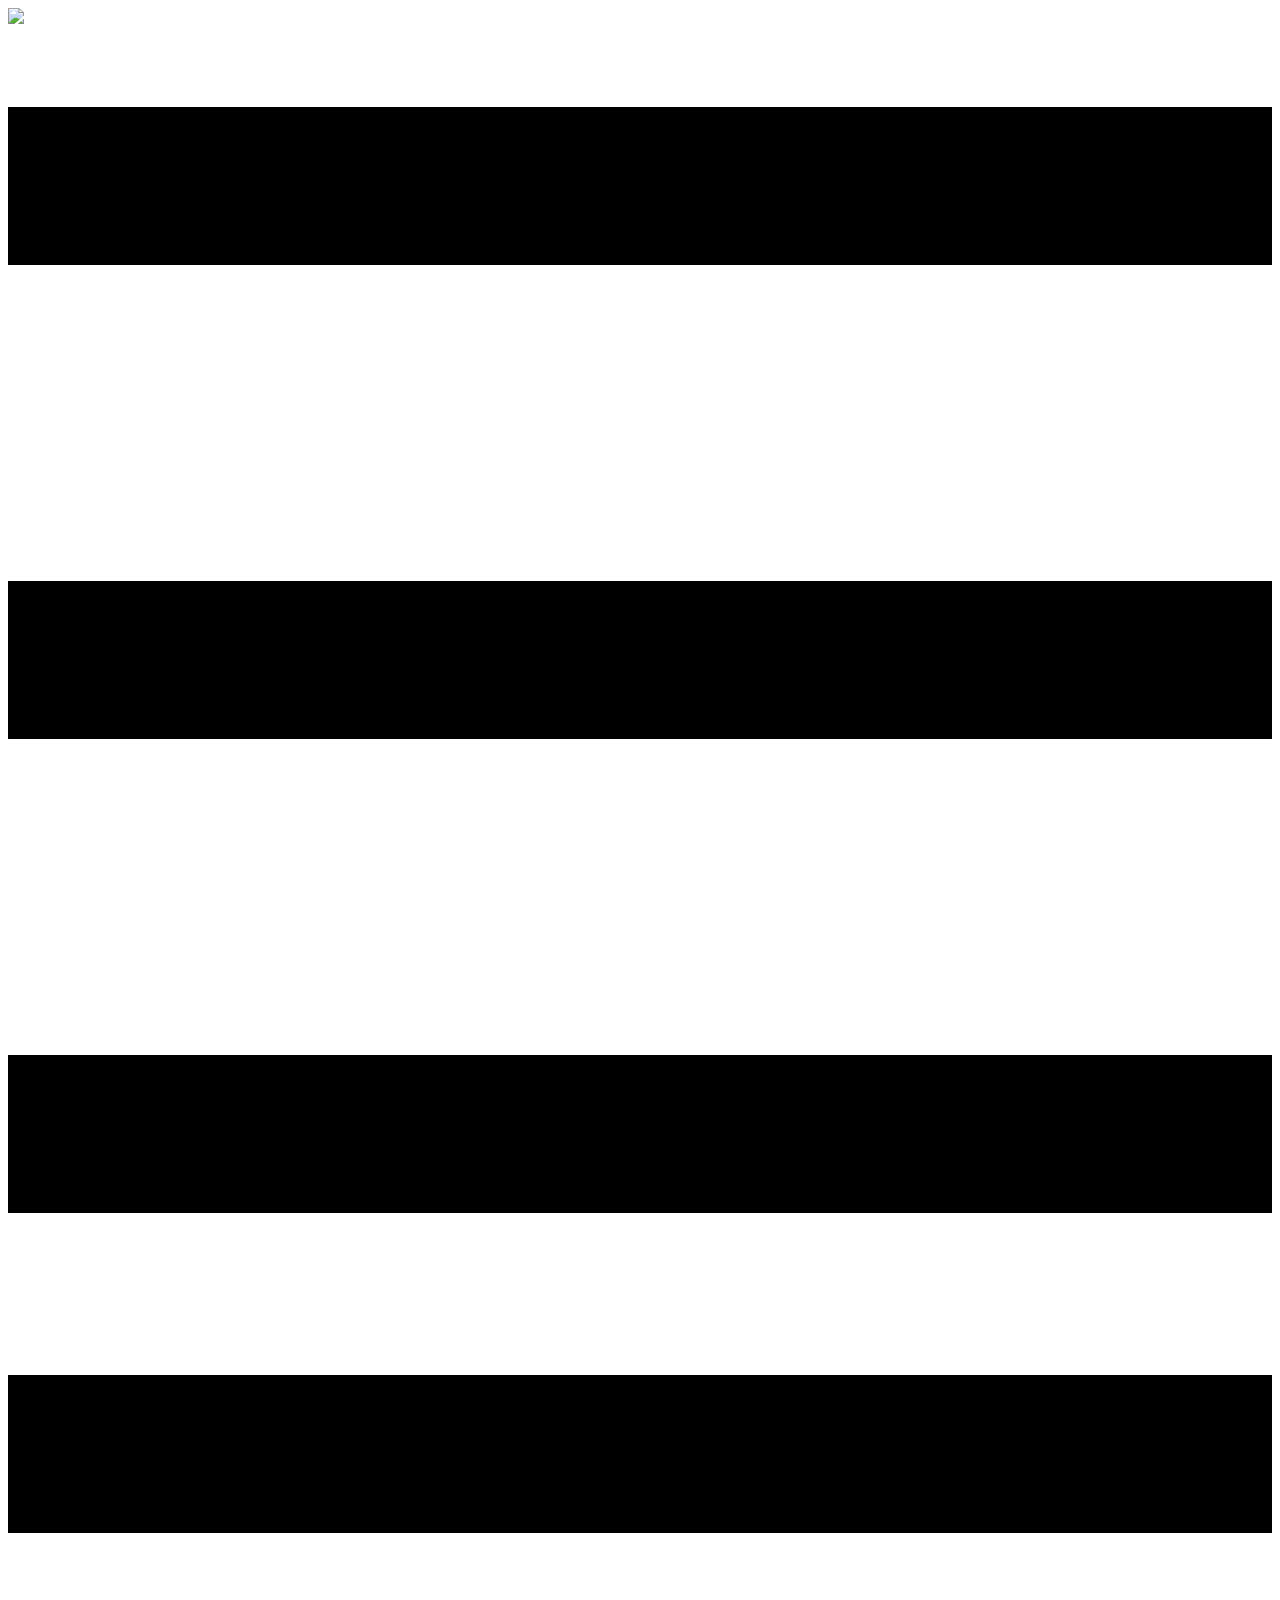
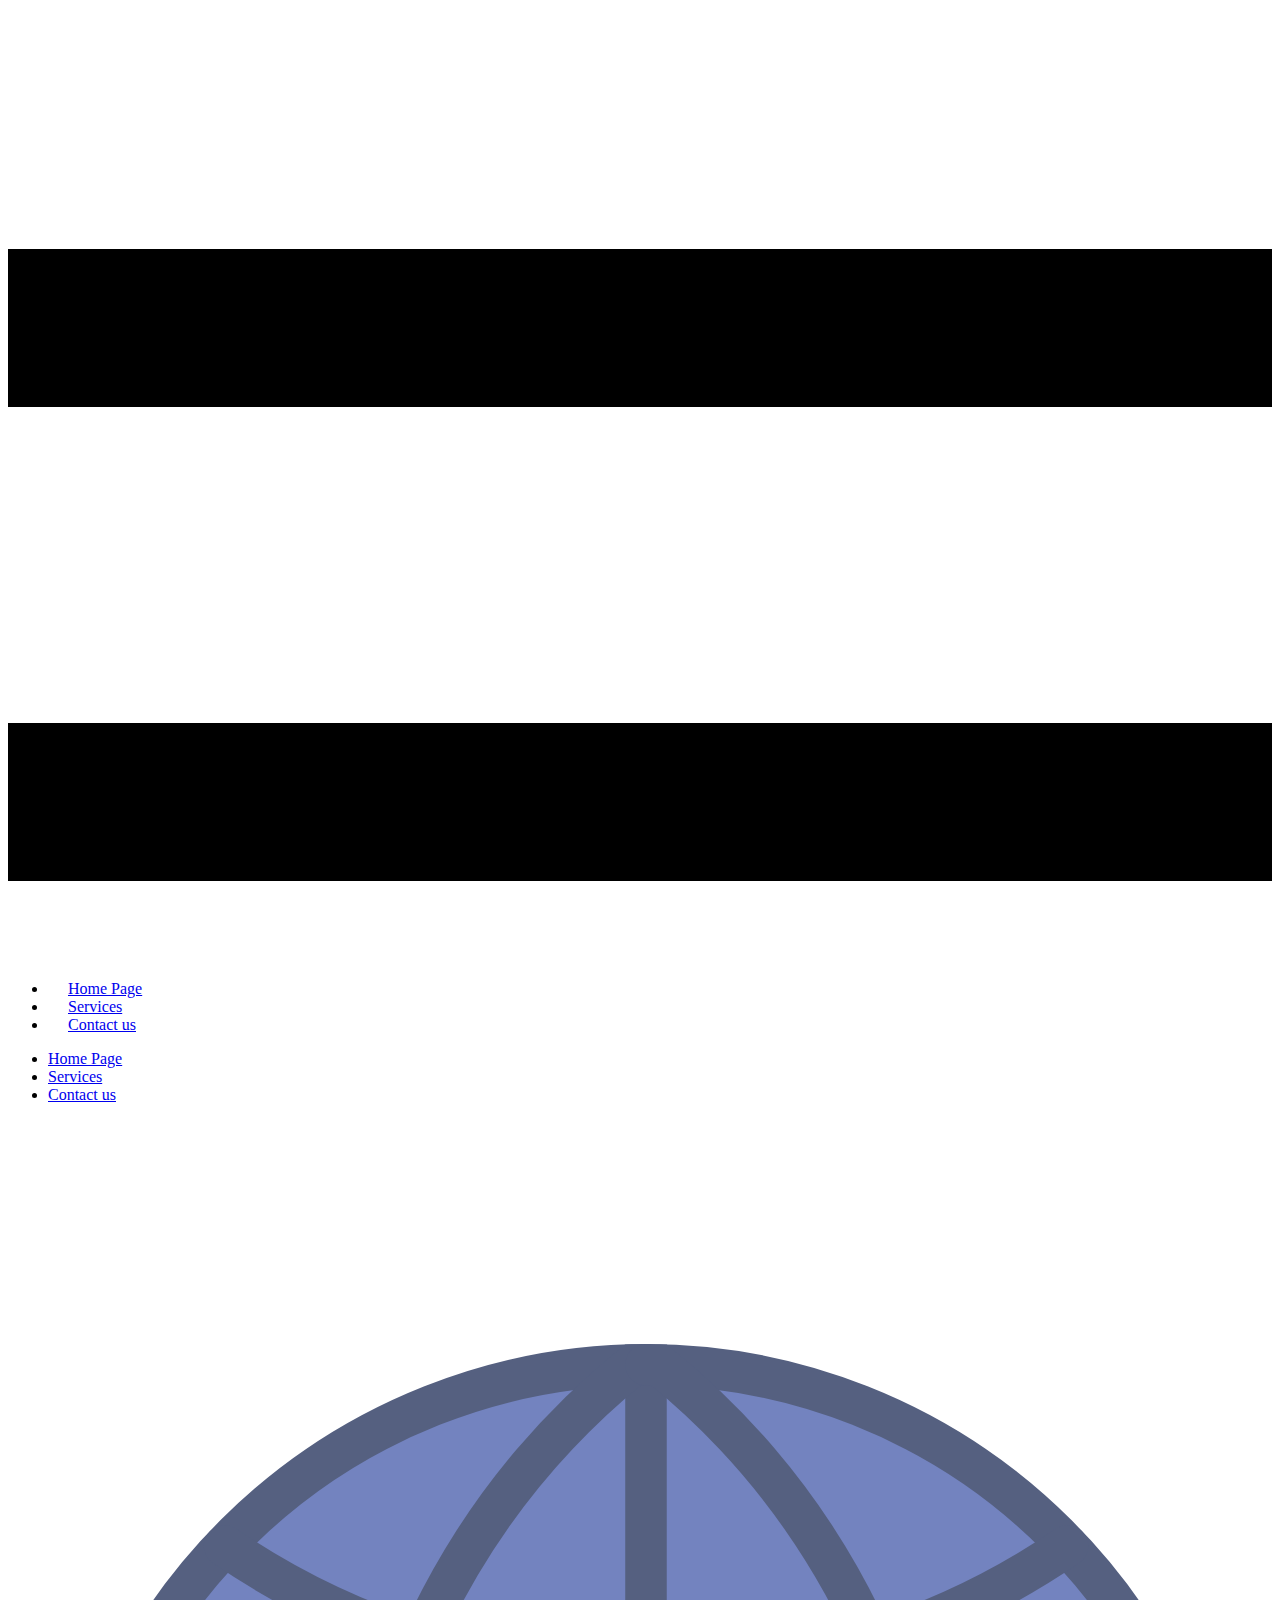
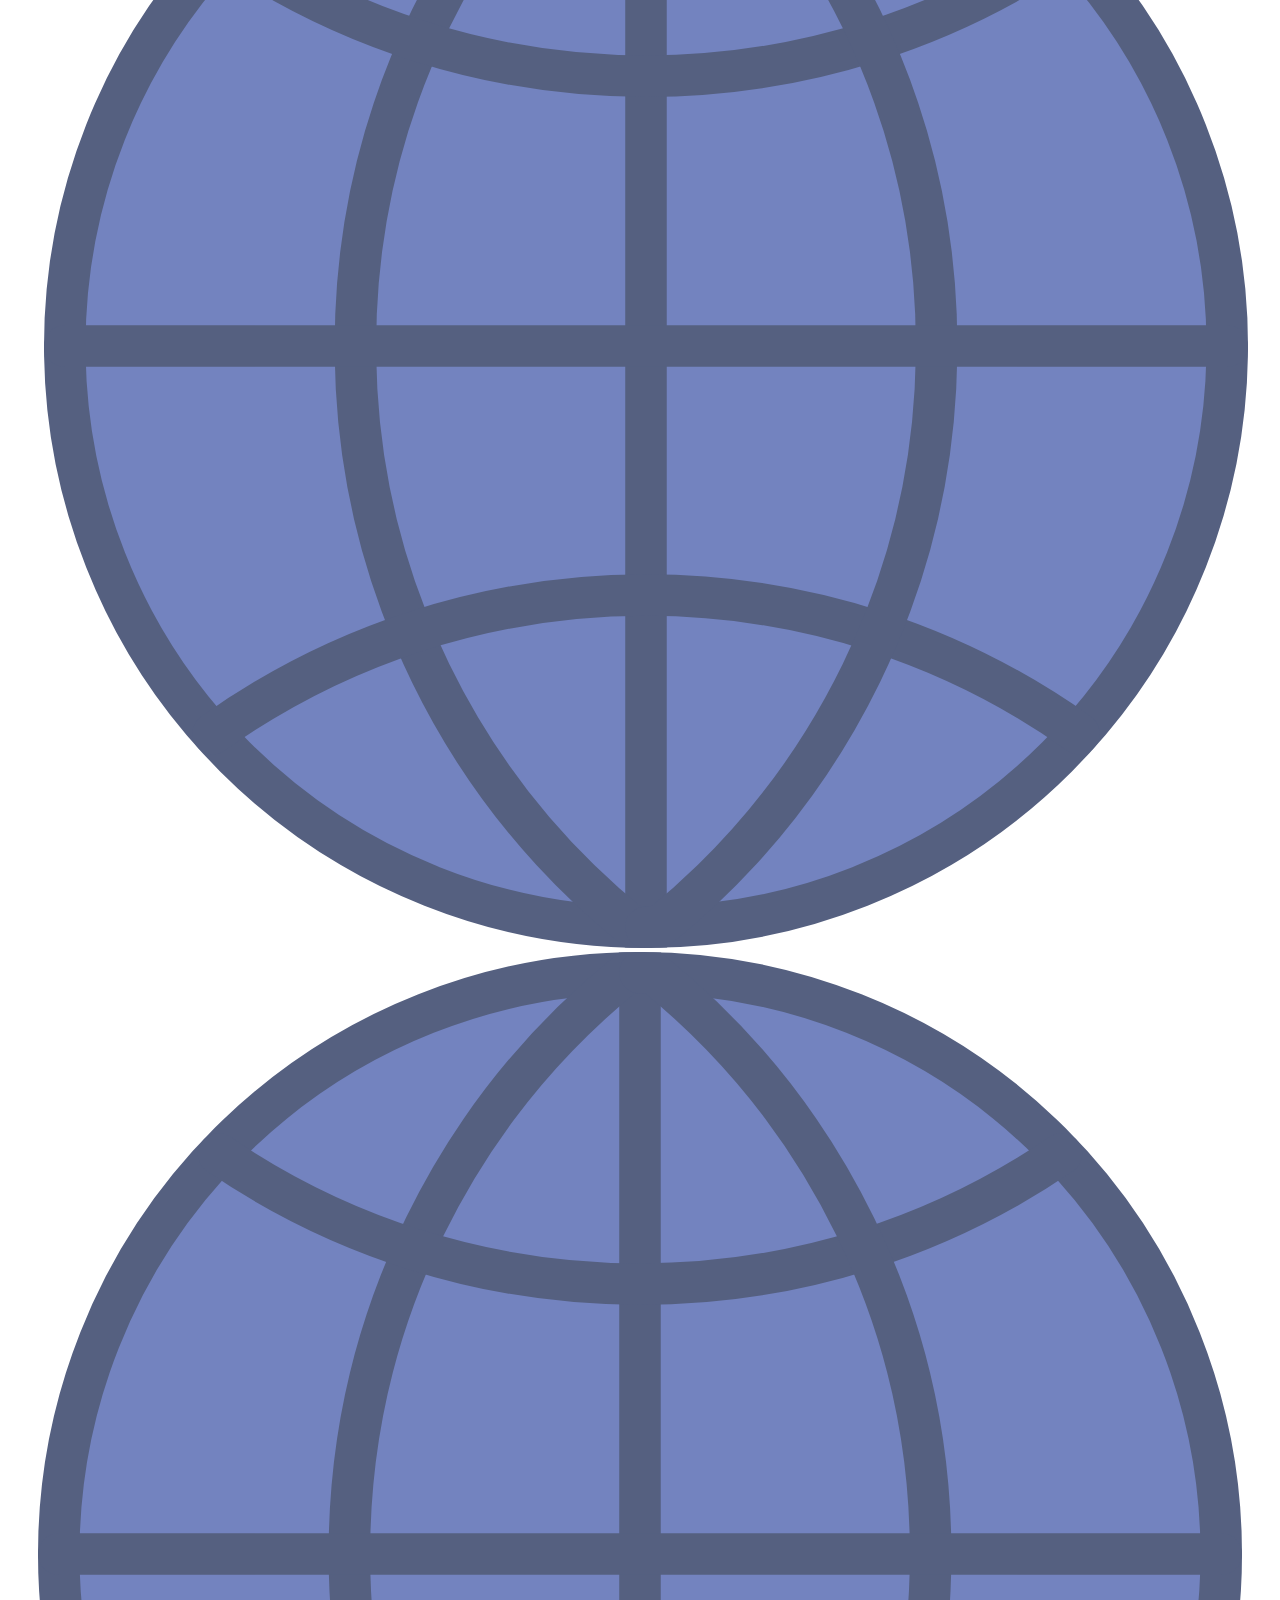
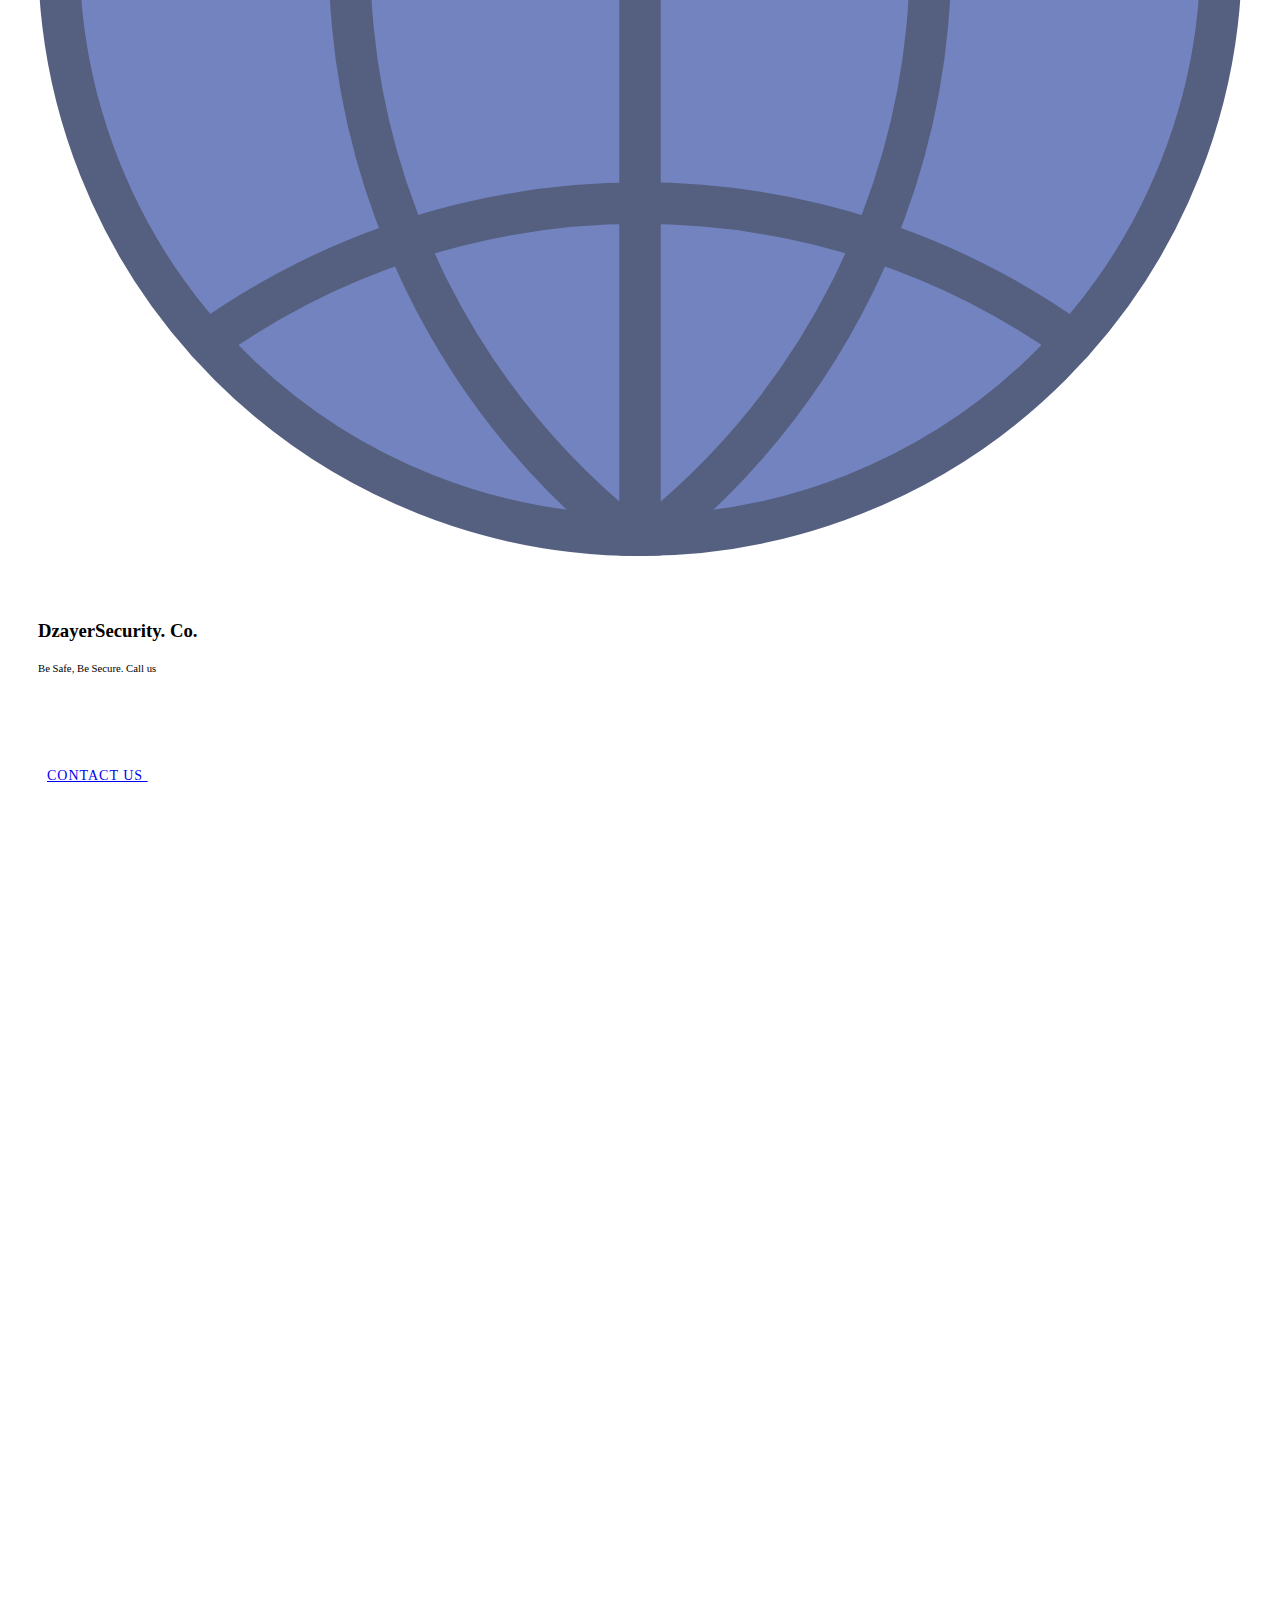
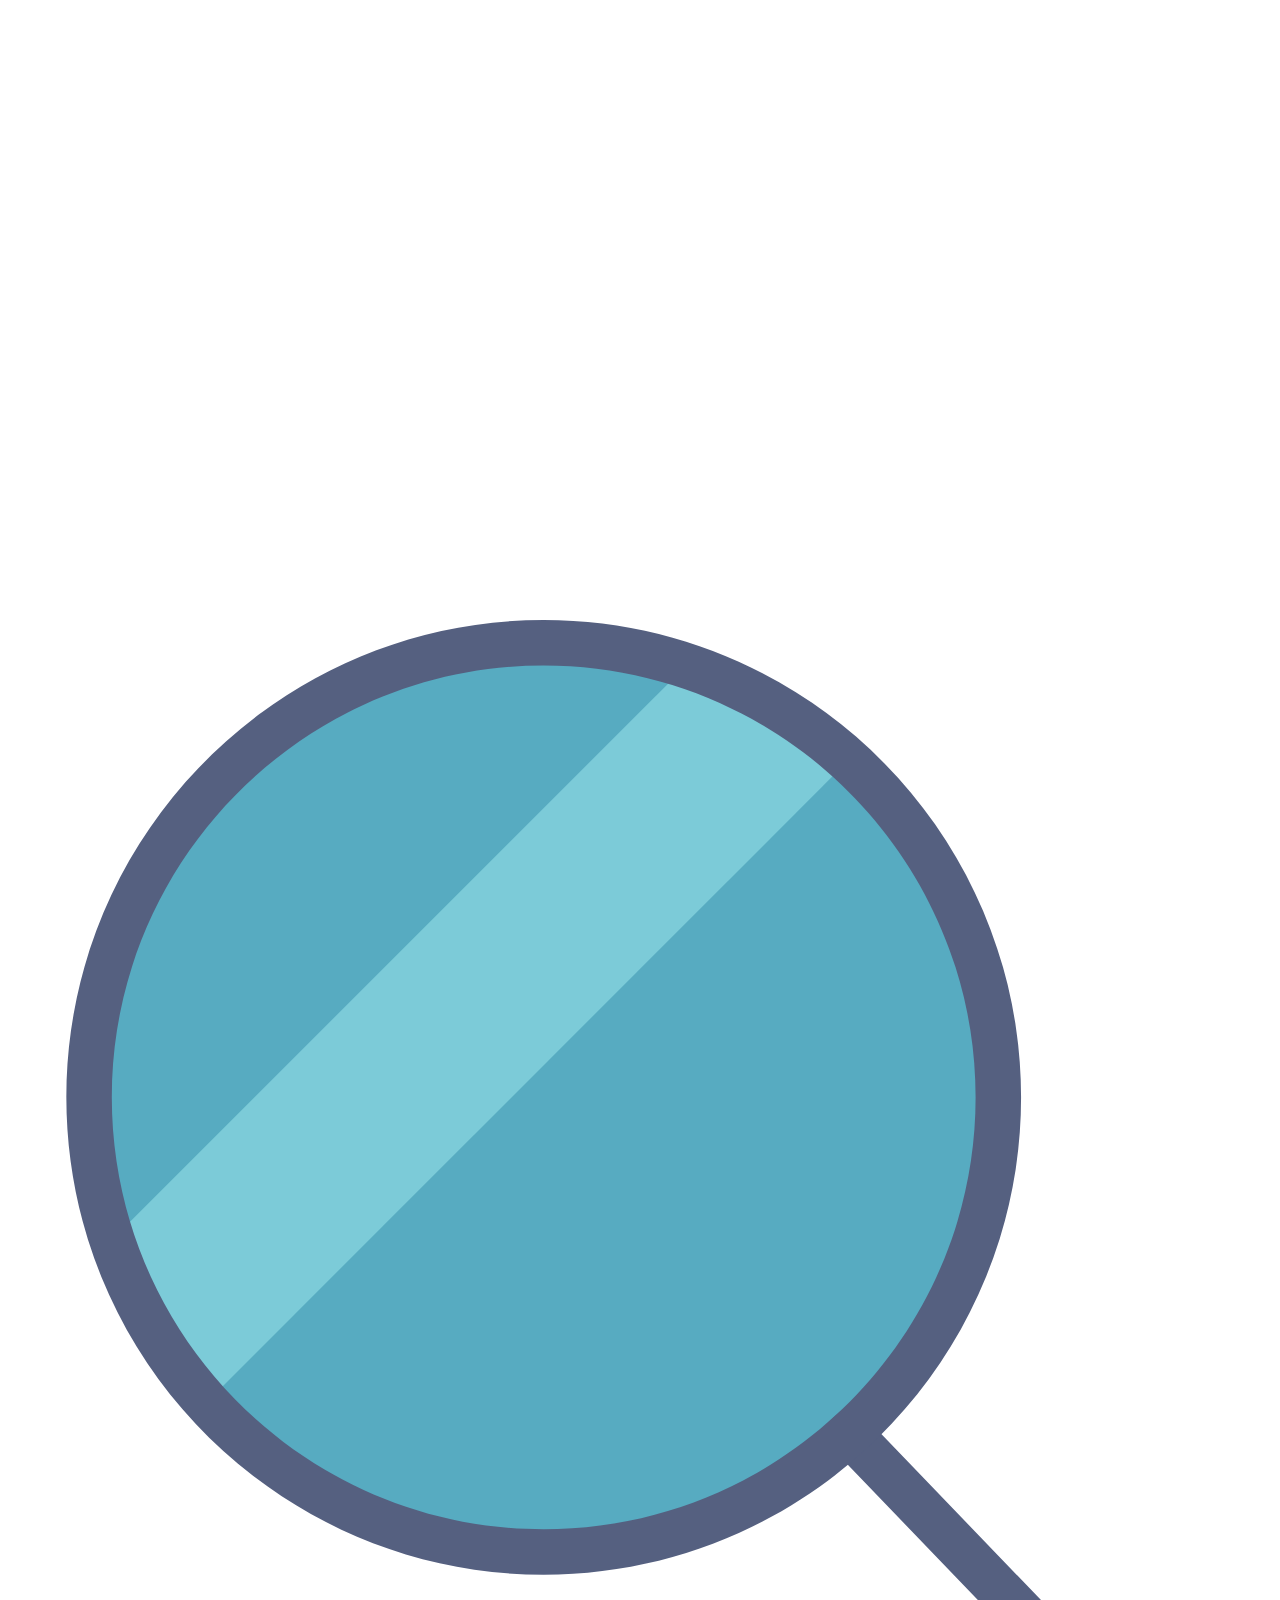
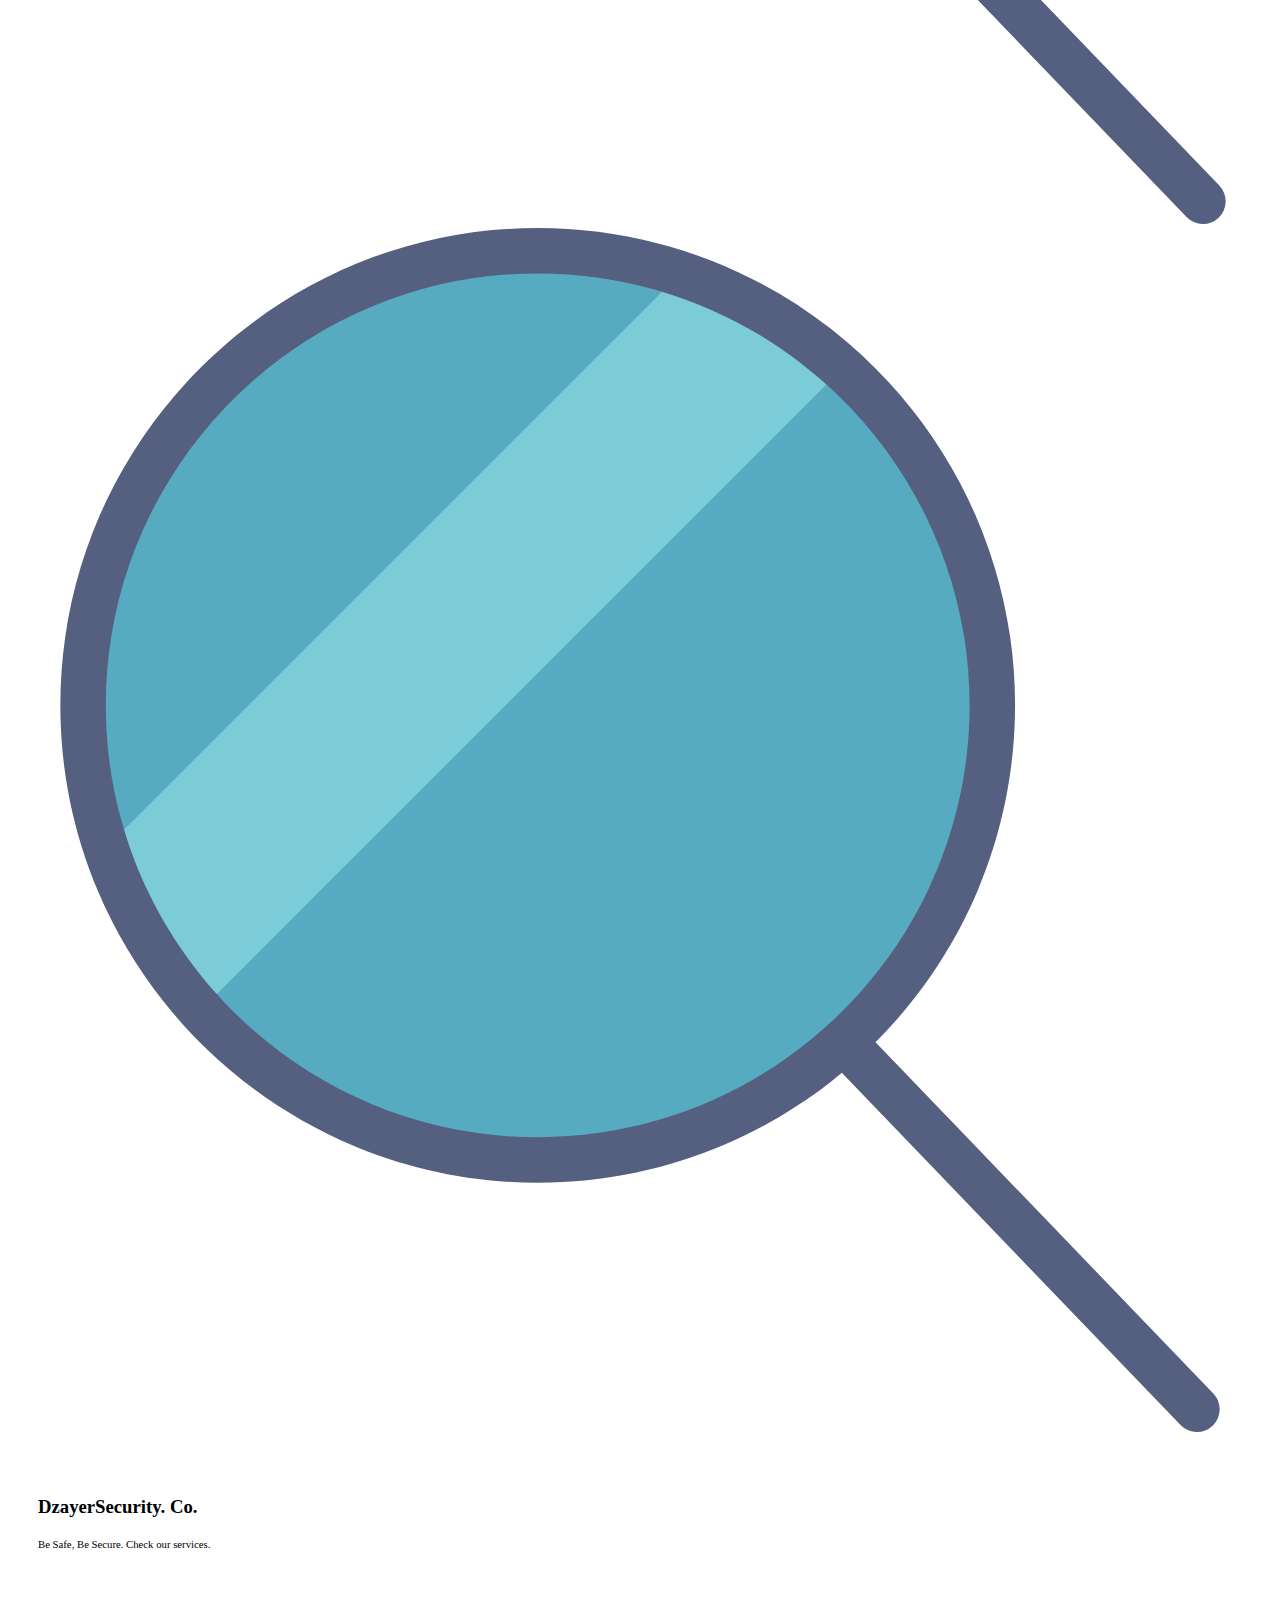
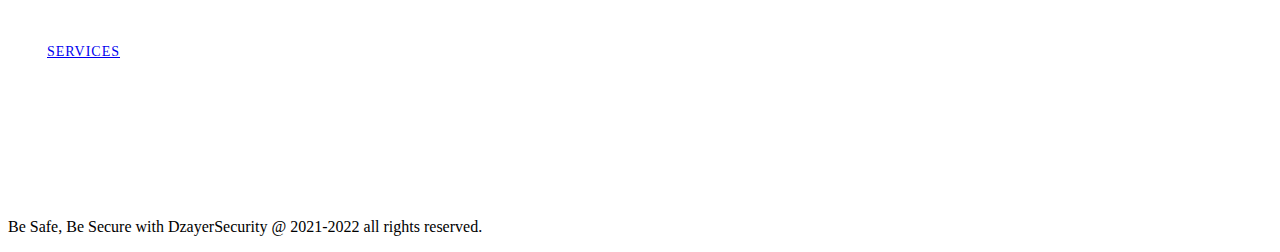
==== Index.html @ 8332ffb0 "Add files via upload" ====
<!DOCTYPE html>
<html style="font-size: 16px;" lang="en">
   <head>
      <meta name="viewport" content="width=device-width, initial-scale=1.0">
      <meta charset="utf-8">
      <meta name="keywords" content="Nam ultrices ultrices nec tortor pulvinar esteras loremips est orem., Follow us">
      <meta name="description" content="">
      <title>Home Page</title>
      <link rel="stylesheet" href="//capp.nicepage.com/92b130a66bec42a09abd05945ef8ea1c610f99ca/nicepage.css" media="screen" class="u-static-style">
      <link rel="stylesheet" href="/nicepage.css?version=bff5a58c-6e3a-4813-ace2-6a7a7680b50e" media="screen">
      <script class="u-script" type="text/javascript" src="//capp.nicepage.com/assets/jquery-1.9.1.min.js" defer=""></script>
      <script class="u-script" type="text/javascript" src="//capp.nicepage.com/92b130a66bec42a09abd05945ef8ea1c610f99ca/nicepage.js" defer=""></script>
      <meta name="generator" content="Nicepage 4.17.13, nicepage.com">
      <link id="u-theme-google-font" rel="stylesheet" href="https://fonts.googleapis.com/css?family=Roboto:100,100i,300,300i,400,400i,500,500i,700,700i,900,900i|Open+Sans:300,300i,400,400i,500,500i,600,600i,700,700i,800,800i">
      <link id="u-page-google-font" rel="stylesheet" href="https://fonts.googleapis.com/css?family=Montserrat:100,100i,200,200i,300,300i,400,400i,500,500i,600,600i,700,700i,800,800i,900,900i">
      <style class="u-style">
         .u-section-2 .u-sheet-1 {
            min-height: 226px;
         }

         .u-section-2 .u-layout-wrap-1 {
            margin-top: 210px;
            margin-bottom: 60px;
         }

         .u-section-2 .u-layout-cell-1 {
            min-height: 146px;
            background-image: none;
         }

         .u-section-2 .u-container-layout-1 {
            padding: 30px;
         }

         .u-section-2 .u-icon-1 {
            width: 64px;
            color: rgb(85, 96, 128) !important;
            height: 64px;
            margin: 0 auto;
            padding: 6px;
         }

         .u-section-2 .u-layout-cell-2 {
            min-height: 146px;
            background-image: none;
         }

         .u-section-2 .u-container-layout-2 {
            padding: 30px;
         }

         .u-section-2 .u-text-1 {
            margin: 0;
         }

         .u-section-2 .u-text-2 {
            font-weight: 400;
            margin: 20px auto 0 0;
         }

         .u-section-2 .u-layout-cell-3 {
            min-height: 146px;
            background-image: none;
         }

         .u-section-2 .u-container-layout-3 {
            padding: 30px 10px;
         }

         .u-section-2 .u-btn-1 {
            border-style: none;
            font-size: 0.875rem;
            letter-spacing: 1px;
            text-transform: uppercase;
            font-weight: 500;
            background-image: none;
            margin: 0 auto;
            padding: 15px 30px 16px 29px;
         }

         @media (max-width: 1199px) {
            .u-section-2 .u-sheet-1 {
               min-height: 268px;
            }

            .u-section-2 .u-layout-cell-1 {
               min-height: 150px;
            }

            .u-section-2 .u-container-layout-1 {
               padding-left: 13px;
               padding-right: 13px;
            }

            .u-section-2 .u-layout-cell-2 {
               min-height: 111px;
            }

            .u-section-2 .u-layout-cell-3 {
               min-height: 148px;
            }
         }

         @media (max-width: 991px) {
            .u-section-2 .u-sheet-1 {
               min-height: 220px;
            }

            .u-section-2 .u-layout-cell-1 {
               min-height: 126px;
            }

            .u-section-2 .u-container-layout-1 {
               padding-left: 20px;
            }

            .u-section-2 .u-layout-cell-2 {
               min-height: 100px;
            }

            .u-section-2 .u-layout-cell-3 {
               min-height: 100px;
            }

            .u-section-2 .u-container-layout-3 {
               padding-left: 30px;
               padding-right: 30px;
            }
         }

         @media (max-width: 767px) {
            .u-section-2 .u-sheet-1 {
               min-height: 502px;
            }

            .u-section-2 .u-layout-wrap-1 {
               margin-top: -58px;
               margin-bottom: -58px;
            }

            .u-section-2 .u-layout-cell-1 {
               min-height: 515px;
            }

            .u-section-2 .u-container-layout-1 {
               padding-left: 10px;
               padding-right: 10px;
            }

            .u-section-2 .u-container-layout-2 {
               padding-left: 10px;
               padding-right: 10px;
            }

            .u-section-2 .u-text-1 {
               width: auto;
            }

            .u-section-2 .u-text-2 {
               margin-left: auto;
            }

            .u-section-2 .u-container-layout-3 {
               padding-left: 10px;
               padding-right: 10px;
            }
         }

         @media (max-width: 575px) {
            .u-section-2 .u-sheet-1 {
               min-height: 514px;
            }

            .u-section-2 .u-layout-wrap-1 {
               margin-top: 44px;
               margin-bottom: 44px;
            }

            .u-section-2 .u-layout-cell-1 {
               min-height: 324px;
            }

            .u-section-2 .u-container-layout-2 {
               padding-left: 20px;
               padding-right: 20px;
            }
         }
      </style>
      <style class="u-style">
         .u-section-3 .u-sheet-1 {
            min-height: 808px;
         }

         .u-section-3 .u-layout-wrap-1 {
            margin-top: 250px;
            margin-bottom: 60px;
            position: relative;
         }

         .u-section-3 .u-layout-cell-1 {
            min-height: 400px;
         }

         .u-section-3 .u-container-layout-1 {
            padding: 30px;
         }

         @media (max-width: 1199px) {
            .u-section-3 .u-sheet-1 {
               min-height: 596px;
            }

            .u-section-3 .u-layout-cell-1 {
               min-height: 330px;
            }
         }

         @media (max-width: 991px) {
            .u-section-3 .u-sheet-1 {
               min-height: 519px;
            }

            .u-section-3 .u-layout-cell-1 {
               min-height: 253px;
            }
         }

         @media (max-width: 767px) {
            .u-section-3 .u-sheet-1 {
               min-height: 1026px;
            }

            .u-section-3 .u-layout-cell-1 {
               min-height: 380px;
            }

            .u-section-3 .u-container-layout-1 {
               padding-left: 10px;
               padding-right: 10px;
            }
         }

         @media (max-width: 575px) {
            .u-section-3 .u-sheet-1 {
               min-height: 744px;
            }

            .u-section-3 .u-layout-cell-1 {
               min-height: 239px;
            }
         }
      </style>
      <style class="u-style">
         .u-section-4 .u-sheet-1 {
            min-height: 266px;
         }

         .u-section-4 .u-layout-wrap-1 {
            margin-top: 250px;
            margin-bottom: 60px;
         }

         .u-section-4 .u-layout-cell-1 {
            min-height: 146px;
            background-image: none;
         }

         .u-section-4 .u-container-layout-1 {
            padding: 30px;
         }

         .u-section-4 .u-icon-1 {
            width: 64px;
            height: 64px;
            margin: 0 auto;
            padding: 6px;
         }

         .u-section-4 .u-layout-cell-2 {
            min-height: 146px;
            background-image: none;
         }

         .u-section-4 .u-container-layout-2 {
            padding: 30px;
         }

         .u-section-4 .u-text-1 {
            margin: 0 auto 0 0;
         }

         .u-section-4 .u-text-2 {
            font-weight: 400;
            margin: 20px 0 0;
         }

         .u-section-4 .u-layout-cell-3 {
            min-height: 146px;
            background-image: none;
         }

         .u-section-4 .u-container-layout-3 {
            padding: 30px 10px;
         }

         .u-section-4 .u-btn-1 {
            border-style: none;
            font-size: 0.875rem;
            letter-spacing: 1px;
            text-transform: uppercase;
            font-weight: 500;
            background-image: none;
            margin: 0 auto;
            padding: 15px 30px 16px 29px;
         }

         @media (max-width: 1199px) {
            .u-section-4 .u-sheet-1 {
               min-height: 268px;
            }

            .u-section-4 .u-layout-cell-1 {
               min-height: 150px;
            }

            .u-section-4 .u-container-layout-1 {
               padding-left: 13px;
               padding-right: 13px;
            }

            .u-section-4 .u-icon-1 {
               color: rgb(85, 96, 128) !important;
            }

            .u-section-4 .u-layout-cell-2 {
               min-height: 111px;
            }

            .u-section-4 .u-layout-cell-3 {
               min-height: 148px;
            }
         }

         @media (max-width: 991px) {
            .u-section-4 .u-sheet-1 {
               min-height: 220px;
            }

            .u-section-4 .u-layout-cell-1 {
               min-height: 126px;
            }

            .u-section-4 .u-container-layout-1 {
               padding-left: 20px;
            }

            .u-section-4 .u-layout-cell-2 {
               min-height: 100px;
            }

            .u-section-4 .u-layout-cell-3 {
               min-height: 100px;
            }

            .u-section-4 .u-container-layout-3 {
               padding-left: 30px;
               padding-right: 30px;
            }
         }

         @media (max-width: 767px) {
            .u-section-4 .u-sheet-1 {
               min-height: 502px;
            }

            .u-section-4 .u-layout-wrap-1 {
               margin-top: -58px;
               margin-bottom: -58px;
            }

            .u-section-4 .u-layout-cell-1 {
               min-height: 515px;
            }

            .u-section-4 .u-container-layout-1 {
               padding-left: 10px;
               padding-right: 10px;
            }

            .u-section-4 .u-container-layout-2 {
               padding-left: 10px;
               padding-right: 10px;
            }

            .u-section-4 .u-text-1 {
               margin-left: auto;
            }

            .u-section-4 .u-text-2 {
               width: auto;
            }

            .u-section-4 .u-container-layout-3 {
               padding-left: 10px;
               padding-right: 10px;
            }
         }

         @media (max-width: 575px) {
            .u-section-4 .u-sheet-1 {
               min-height: 514px;
            }

            .u-section-4 .u-layout-wrap-1 {
               margin-top: 44px;
               margin-bottom: 44px;
            }

            .u-section-4 .u-layout-cell-1 {
               min-height: 324px;
            }

            .u-section-4 .u-container-layout-2 {
               padding-left: 20px;
               padding-right: 20px;
            }
         }
      </style>
      <script type="application/ld+json">
         {
            "@context": "http://schema.org",
            "@type": "Organization",
            "name": "",
            "url": "/",
            "logo": "//images01.nicepage.com/dced2c9626d3514b38cd1581/ae3e74422a9450408e2671da/20220905_183822.jpg"
         }
      </script>
      <meta name="theme-color" content="#478ac9">
      <meta property="og:title" content="Home Page">
      <meta property="og:type" content="website">
      <link rel="canonical" href="/">
   </head>
   <body class="u-body u-image u-image-contain u-xl-mode" data-lang="en" style="background-position: 50% 50%; background-image: url(&quot;//images01.nicepage.com/dced2c9626d3514b38cd1581/e993976bac18549b9b6a2f06/758b.gif&quot;);">
      <header class="u-clearfix u-header u-header" id="sec-dbe6">
         <div class="u-clearfix u-sheet u-valign-middle u-sheet-1">
            <a href="https://nicepage.com" class="u-image u-logo u-image-1" data-image-width="395" data-image-height="317">
               <img src="//images01.nicepage.com/dced2c9626d3514b38cd1581/ae3e74422a9450408e2671da/20220905_183822.jpg" class="u-logo-image u-logo-image-1">
            </a>
            <nav class="u-menu u-menu-dropdown u-offcanvas u-menu-1">
               <div class="menu-collapse" style="font-size: 1rem; letter-spacing: 0px;">
                  <a class="u-button-style u-custom-left-right-menu-spacing u-custom-padding-bottom u-custom-top-bottom-menu-spacing u-nav-link u-text-active-palette-1-base u-text-hover-palette-2-base" href="#">
                     <svg class="u-svg-link" viewBox="0 0 24 24">
                        <use xlink:href="#menu-hamburger"></use>
                     </svg>
                     <svg class="u-svg-content" version="1.1" id="menu-hamburger" viewBox="0 0 16 16" x="0px" y="0px" xmlns:xlink="http://www.w3.org/1999/xlink" xmlns="http://www.w3.org/2000/svg">
                        <g>
                           <rect y="1" width="16" height="2"></rect>
                           <rect y="7" width="16" height="2"></rect>
                           <rect y="13" width="16" height="2"></rect>
                        </g>
                     </svg>
                  </a>
               </div>
               <div class="u-nav-container">
                  <ul class="u-nav u-unstyled u-nav-1">
                     <li class="u-nav-item">
                        <a class="u-button-style u-nav-link u-text-active-palette-1-base u-text-hover-palette-2-base" href="/Home-Page.html" data-page-id="2801405" style="padding: 10px 20px;">Home Page</a>
                     </li>
                     <li class="u-nav-item">
                        <a class="u-button-style u-nav-link u-text-active-palette-1-base u-text-hover-palette-2-base" href="/Services.html" data-page-id="2801829" style="padding: 10px 20px;">Services</a>
                     </li>
                     <li class="u-nav-item">
                        <a class="u-button-style u-nav-link u-text-active-palette-1-base u-text-hover-palette-2-base" href="/Contact-us.html" data-page-id="2803939" style="padding: 10px 20px;">Contact us</a>
                     </li>
                  </ul>
               </div>
               <div class="u-nav-container-collapse">
                  <div class="u-black u-container-style u-inner-container-layout u-opacity u-opacity-95 u-sidenav">
                     <div class="u-inner-container-layout u-sidenav-overflow">
                        <div class="u-menu-close"></div>
                        <ul class="u-align-center u-nav u-popupmenu-items u-unstyled u-nav-2">
                           <li class="u-nav-item">
                              <a class="u-button-style u-nav-link" href="/Home-Page.html" data-page-id="2801405">Home Page</a>
                           </li>
                           <li class="u-nav-item">
                              <a class="u-button-style u-nav-link" href="/Services.html" data-page-id="2801829">Services</a>
                           </li>
                           <li class="u-nav-item">
                              <a class="u-button-style u-nav-link" href="/Contact-us.html" data-page-id="2803939">Contact us</a>
                           </li>
                        </ul>
                     </div>
                  </div>
                  <div class="u-black u-menu-overlay u-opacity u-opacity-70"></div>
               </div>
            </nav>
         </div>
      </header>
      <section class="u-clearfix u-section-2" id="carousel_29c5">
         <div class="u-clearfix u-sheet u-sheet-1">
            <div class="u-clearfix u-expanded-width u-layout-wrap u-layout-wrap-1">
               <div class="u-layout">
                  <div class="u-layout-row">
                     <div class="u-align-left u-container-style u-layout-cell u-size-10-lg u-size-11-md u-size-11-sm u-size-11-xs u-size-8-xl u-white u-layout-cell-1">
                        <div class="u-container-layout u-container-layout-1">
                           <span class="u-icon u-icon-rectangle u-icon-1">
                              <svg class="u-svg-link" preserveAspectRatio="xMidYMin slice" viewBox="0 0 58 58" style="">
                                 <use xlink:href="#svg-0ac2"></use>
                              </svg>
                              <svg class="u-svg-content" viewBox="0 0 58 58" x="0px" y="0px" id="svg-0ac2" style="enable-background:new 0 0 58 58;">
                                 <circle style="fill:#7383BF;stroke:currentColor;stroke-width:2;stroke-linecap:round;stroke-miterlimit:10;" cx="29" cy="29" r="28"></circle>
                                 <line style="fill:none;stroke:currentColor;stroke-width:2;stroke-linecap:round;stroke-miterlimit:10;" x1="29" y1="57" x2="29" y2="1"></line>
                                 <path style="fill:none;stroke:currentColor;stroke-width:2;stroke-linecap:round;stroke-miterlimit:10;" d="M29,1
	c-0.214,0-0.426,0.011-0.639,0.016C20.213,7.616,15,17.697,15,29s5.213,21.384,13.361,27.984C28.574,56.989,28.786,57,29,57"></path>
                                 <path style="fill:none;stroke:currentColor;stroke-width:2;stroke-linecap:round;stroke-miterlimit:10;" d="M8.698,9.728
	C14.478,13.683,21.468,16,29,16s14.522-2.317,20.302-6.272"></path>
                                 <path style="fill:none;stroke:currentColor;stroke-width:2;stroke-linecap:round;stroke-miterlimit:10;" d="M49.862,47.67
	C43.975,43.475,36.779,41,29,41s-14.975,2.475-20.862,6.67"></path>
                                 <path style="fill:none;stroke:currentColor;stroke-width:2;stroke-linecap:round;stroke-miterlimit:10;" d="M29,57
	c0.214,0,0.426-0.011,0.639-0.016C37.787,50.384,43,40.303,43,29S37.787,7.616,29.639,1.016C29.426,1.011,29.214,1,29,1"></path>
                                 <line style="fill:none;stroke:currentColor;stroke-width:2;stroke-linecap:round;stroke-miterlimit:10;" x1="1" y1="29" x2="57" y2="29"></line>
                              </svg>
                           </span>
                        </div>
                     </div>
                     <div class="u-align-center-sm u-align-center-xs u-container-style u-layout-cell u-size-29-lg u-size-36-xl u-size-49-md u-size-49-sm u-size-49-xs u-white u-layout-cell-2">
                        <div class="u-container-layout u-container-layout-2">
                           <h3 class="u-text u-text-1">DzayerSecurity. Co.</h3>
                           <h6 class="u-custom-font u-font-montserrat u-text u-text-default u-text-2">Be Safe, Be Secure. Call us&nbsp;</h6>
                        </div>
                     </div>
                     <div class="u-align-center u-container-style u-layout-cell u-size-16-xl u-size-21-lg u-size-60-md u-size-60-sm u-size-60-xs u-white u-layout-cell-3">
                        <div class="u-container-layout u-valign-middle u-container-layout-3">
                           <a href="https://g00dzguy.nicepage.io/Contact-us.html?version=0ee41427-6ed7-40dc-8263-6e29b7a4a2ac" class="u-border-none u-btn u-btn-round u-button-style u-hover-palette-3-base u-palette-2-dark-2 u-radius-50 u-btn-1" target="_blank">CONTACT US&nbsp;</a>
                        </div>
                     </div>
                  </div>
               </div>
            </div>
         </div>
      </section>
      <section class="u-clearfix u-expanded-width-xl u-section-3" id="carousel_bb01">
         <div class="u-clearfix u-sheet u-sheet-1">
            <div class="u-clearfix u-expanded-width u-layout-wrap u-layout-wrap-1">
               <div class="u-layout">
                  <div class="u-layout-row">
                     <div class="u-container-style u-layout-cell u-size-60 u-layout-cell-1">
                        <div class="u-container-layout u-container-layout-1"></div>
                     </div>
                  </div>
               </div>
            </div>
         </div>
      </section>
      <section class="u-clearfix u-section-4" id="carousel_0027">
         <div class="u-clearfix u-sheet u-valign-middle u-sheet-1">
            <div class="u-clearfix u-expanded-width u-layout-wrap u-layout-wrap-1">
               <div class="u-layout">
                  <div class="u-layout-row">
                     <div class="u-align-left u-container-style u-layout-cell u-size-10-lg u-size-11-md u-size-11-sm u-size-11-xs u-size-8-xl u-white u-layout-cell-1">
                        <div class="u-container-layout u-container-layout-1">
                           <span class="u-icon u-icon-rectangle u-icon-1">
                              <svg class="u-svg-link" preserveAspectRatio="xMidYMin slice" viewBox="0 0 52.966 52.966" style="">
                                 <use xlink:href="#svg-8cfc"></use>
                              </svg>
                              <svg class="u-svg-content" viewBox="0 0 52.966 52.966" x="0px" y="0px" id="svg-8cfc" style="enable-background:new 0 0 52.966 52.966;">
                                 <circle style="fill:#57ABC1;" cx="21.983" cy="21" r="20"></circle>
                                 <line style="fill:none;stroke:#556080;stroke-width:2;stroke-linecap:round;stroke-miterlimit:10;" x1="35.437" y1="35.798" x2="50.983" y2="51.966"></line>
                                 <path style="fill:#7CCBD8;" d="M3.002,27.253c0.848,2.582,2.24,5.018,4.167,7.146L35.382,6.186
	c-2.129-1.928-4.564-3.319-7.146-4.167L3.002,27.253z"></path>
                                 <path style="fill:#556080;" d="M21.983,42c-11.58,0-21-9.42-21-21s9.42-21,21-21s21,9.42,21,21S33.562,42,21.983,42z M21.983,2
	c-10.477,0-19,8.523-19,19s8.523,19,19,19s19-8.523,19-19S32.459,2,21.983,2z"></path>
                              </svg>
                           </span>
                        </div>
                     </div>
                     <div class="u-align-center-sm u-align-center-xs u-container-style u-layout-cell u-size-29-lg u-size-36-xl u-size-49-md u-size-49-sm u-size-49-xs u-white u-layout-cell-2">
                        <div class="u-container-layout u-container-layout-2">
                           <h3 class="u-text u-text-default u-text-1">DzayerSecurity. Co.</h3>
                           <h6 class="u-custom-font u-font-montserrat u-text u-text-2">Be Safe, Be Secure. Check our services.&nbsp;</h6>
                        </div>
                     </div>
                     <div class="u-align-center u-container-style u-layout-cell u-size-16-xl u-size-21-lg u-size-60-md u-size-60-sm u-size-60-xs u-white u-layout-cell-3">
                        <div class="u-container-layout u-valign-middle u-container-layout-3">
                           <a href="https://g00dzguy.nicepage.io/Services.html?version=c7a92f13-f5ac-48a8-a845-a6fad660a318" class="u-border-none u-btn u-btn-round u-button-style u-hover-palette-3-base u-palette-2-dark-2 u-radius-50 u-btn-1" target="_blank">SERVICES</a>
                        </div>
                     </div>
                  </div>
               </div>
            </div>
         </div>
      </section>
      <footer class="u-align-center u-clearfix u-footer" id="sec-d120">
         <div class="u-clearfix u-sheet u-sheet-1">
            <p class="u-small-text u-text u-text-variant u-text-white u-text-1">Be Safe, Be Secure with DzayerSecurity @ 2021-2022 all rights reserved.&nbsp;</p>
         </div>
      </footer>
   </body>
</html>
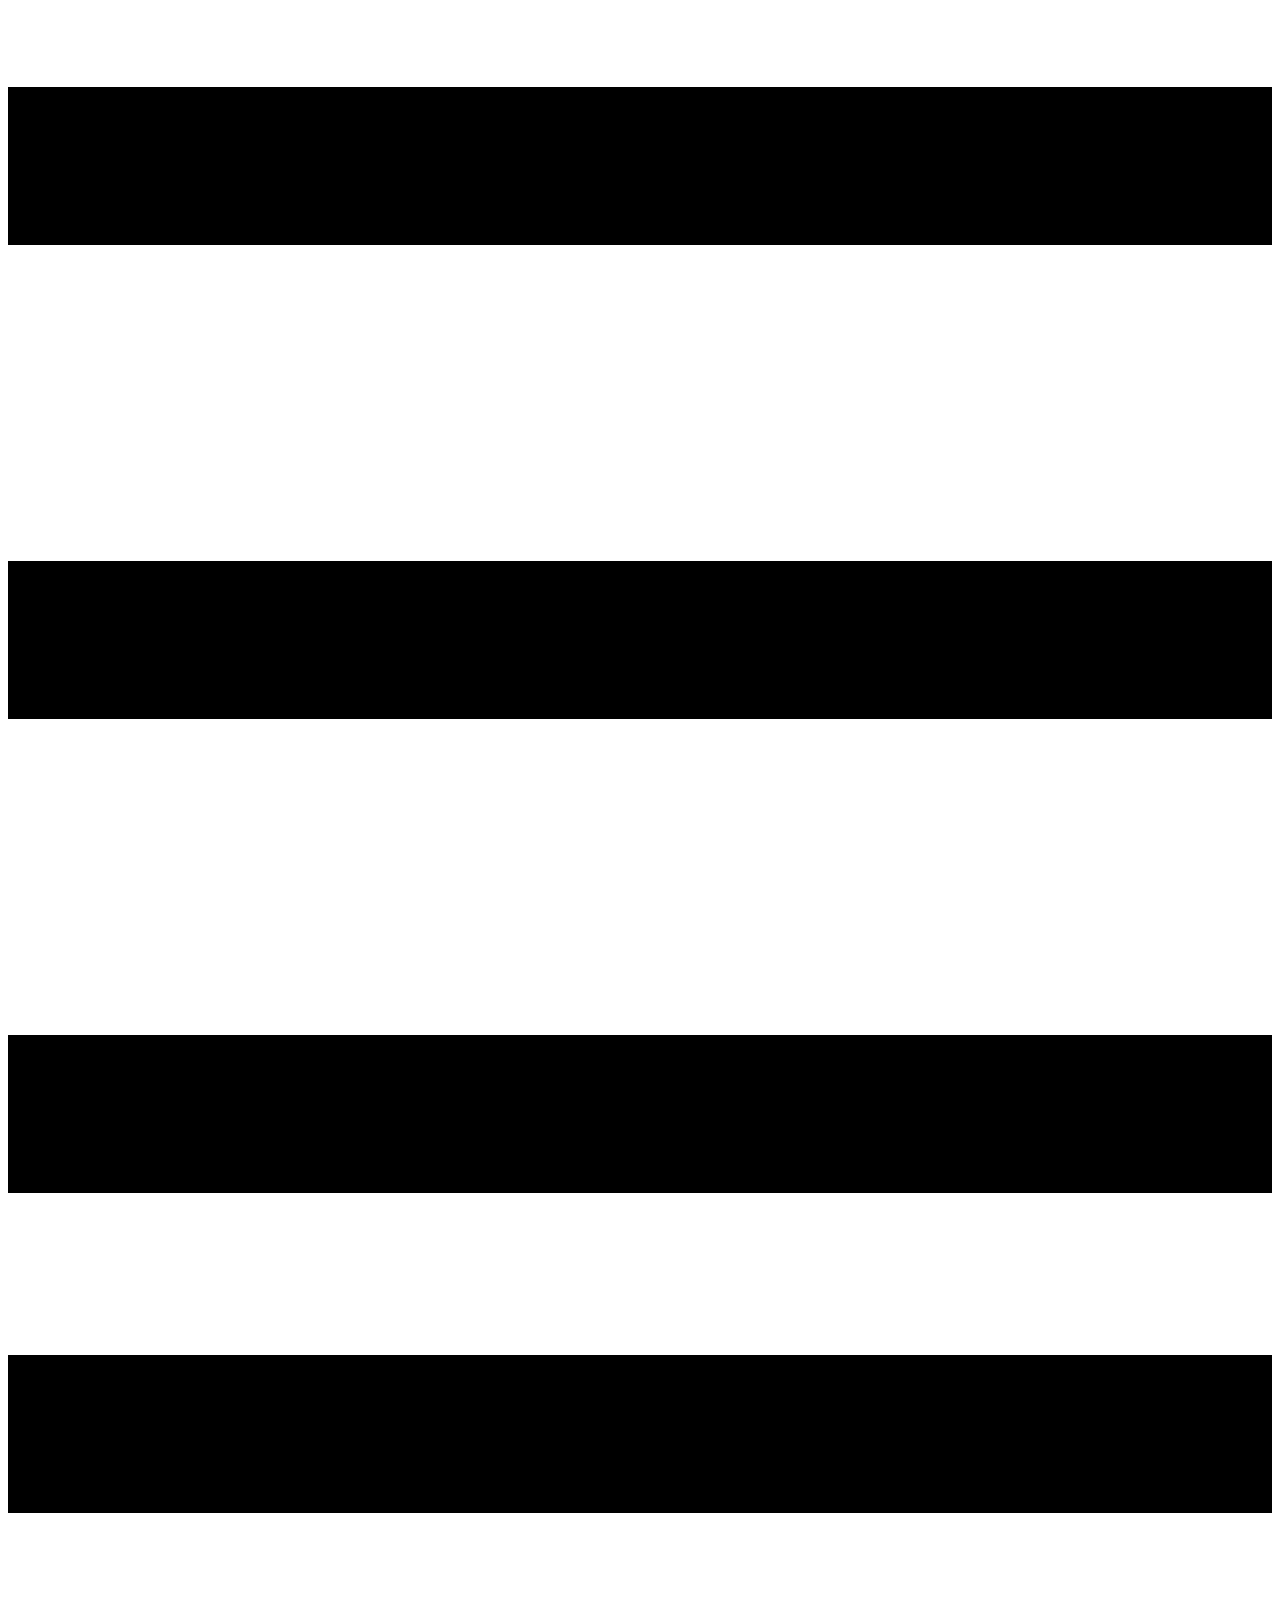
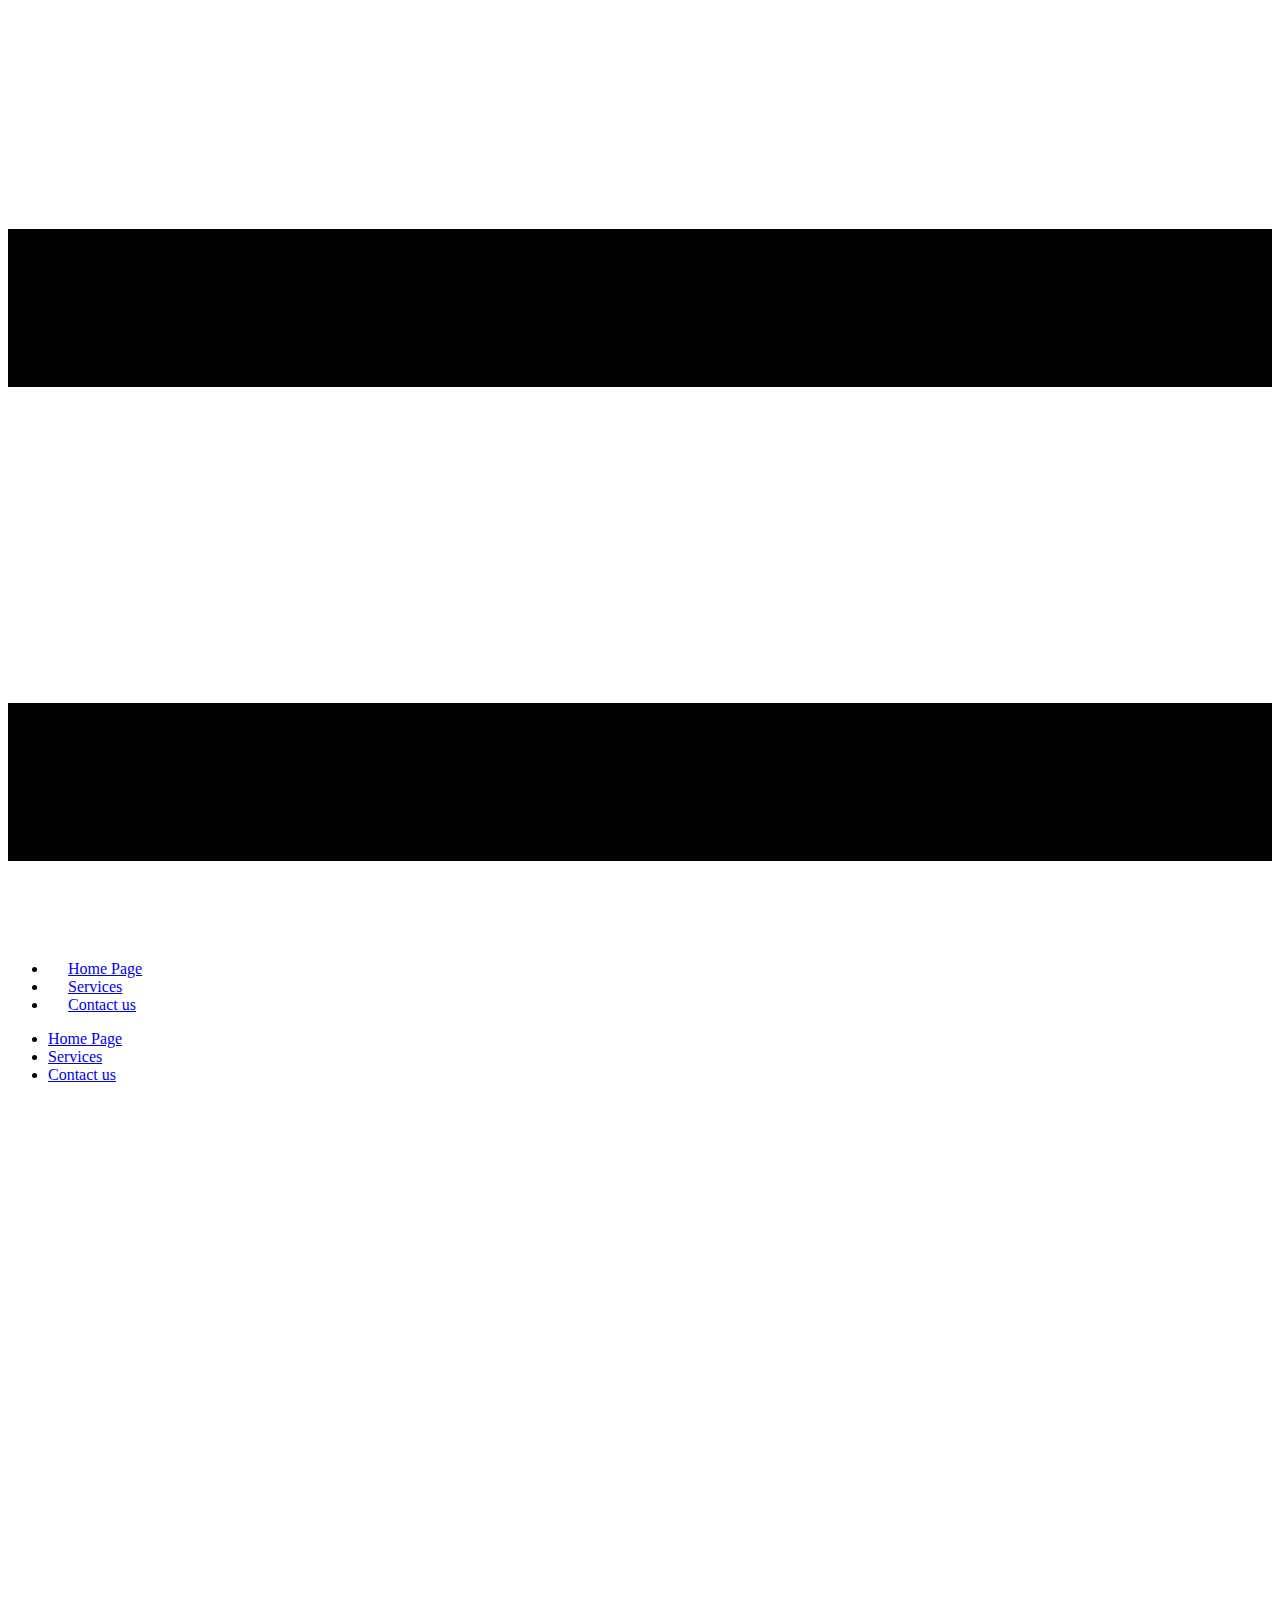
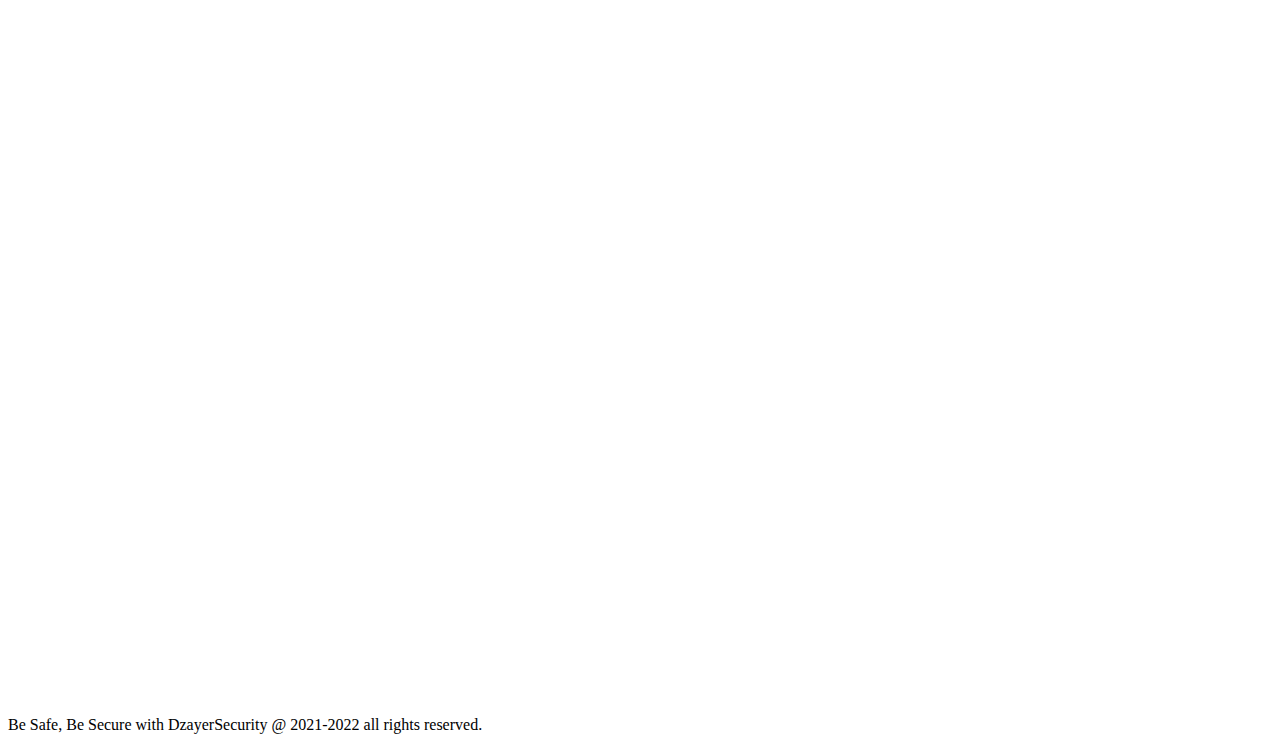
==== commit a3a5611b: "Add files via upload" ====
--- a/Index.html
+++ b/Index.html
@@ -1,599 +1,95 @@
 <!DOCTYPE html>
 <html style="font-size: 16px;" lang="en">
-   <head>
-      <meta name="viewport" content="width=device-width, initial-scale=1.0">
-      <meta charset="utf-8">
-      <meta name="keywords" content="Nam ultrices ultrices nec tortor pulvinar esteras loremips est orem., Follow us">
-      <meta name="description" content="">
-      <title>Home Page</title>
-      <link rel="stylesheet" href="//capp.nicepage.com/92b130a66bec42a09abd05945ef8ea1c610f99ca/nicepage.css" media="screen" class="u-static-style">
-      <link rel="stylesheet" href="/nicepage.css?version=bff5a58c-6e3a-4813-ace2-6a7a7680b50e" media="screen">
-      <script class="u-script" type="text/javascript" src="//capp.nicepage.com/assets/jquery-1.9.1.min.js" defer=""></script>
-      <script class="u-script" type="text/javascript" src="//capp.nicepage.com/92b130a66bec42a09abd05945ef8ea1c610f99ca/nicepage.js" defer=""></script>
-      <meta name="generator" content="Nicepage 4.17.13, nicepage.com">
-      <link id="u-theme-google-font" rel="stylesheet" href="https://fonts.googleapis.com/css?family=Roboto:100,100i,300,300i,400,400i,500,500i,700,700i,900,900i|Open+Sans:300,300i,400,400i,500,500i,600,600i,700,700i,800,800i">
-      <link id="u-page-google-font" rel="stylesheet" href="https://fonts.googleapis.com/css?family=Montserrat:100,100i,200,200i,300,300i,400,400i,500,500i,600,600i,700,700i,800,800i,900,900i">
-      <style class="u-style">
-         .u-section-2 .u-sheet-1 {
-            min-height: 226px;
-         }
-
-         .u-section-2 .u-layout-wrap-1 {
-            margin-top: 210px;
-            margin-bottom: 60px;
-         }
-
-         .u-section-2 .u-layout-cell-1 {
-            min-height: 146px;
-            background-image: none;
-         }
-
-         .u-section-2 .u-container-layout-1 {
-            padding: 30px;
-         }
-
-         .u-section-2 .u-icon-1 {
-            width: 64px;
-            color: rgb(85, 96, 128) !important;
-            height: 64px;
-            margin: 0 auto;
-            padding: 6px;
-         }
-
-         .u-section-2 .u-layout-cell-2 {
-            min-height: 146px;
-            background-image: none;
-         }
-
-         .u-section-2 .u-container-layout-2 {
-            padding: 30px;
-         }
-
-         .u-section-2 .u-text-1 {
-            margin: 0;
-         }
-
-         .u-section-2 .u-text-2 {
-            font-weight: 400;
-            margin: 20px auto 0 0;
-         }
-
-         .u-section-2 .u-layout-cell-3 {
-            min-height: 146px;
-            background-image: none;
-         }
-
-         .u-section-2 .u-container-layout-3 {
-            padding: 30px 10px;
-         }
-
-         .u-section-2 .u-btn-1 {
-            border-style: none;
-            font-size: 0.875rem;
-            letter-spacing: 1px;
-            text-transform: uppercase;
-            font-weight: 500;
-            background-image: none;
-            margin: 0 auto;
-            padding: 15px 30px 16px 29px;
-         }
-
-         @media (max-width: 1199px) {
-            .u-section-2 .u-sheet-1 {
-               min-height: 268px;
-            }
-
-            .u-section-2 .u-layout-cell-1 {
-               min-height: 150px;
-            }
-
-            .u-section-2 .u-container-layout-1 {
-               padding-left: 13px;
-               padding-right: 13px;
-            }
-
-            .u-section-2 .u-layout-cell-2 {
-               min-height: 111px;
-            }
-
-            .u-section-2 .u-layout-cell-3 {
-               min-height: 148px;
-            }
-         }
-
-         @media (max-width: 991px) {
-            .u-section-2 .u-sheet-1 {
-               min-height: 220px;
-            }
-
-            .u-section-2 .u-layout-cell-1 {
-               min-height: 126px;
-            }
-
-            .u-section-2 .u-container-layout-1 {
-               padding-left: 20px;
-            }
-
-            .u-section-2 .u-layout-cell-2 {
-               min-height: 100px;
-            }
-
-            .u-section-2 .u-layout-cell-3 {
-               min-height: 100px;
-            }
-
-            .u-section-2 .u-container-layout-3 {
-               padding-left: 30px;
-               padding-right: 30px;
-            }
-         }
-
-         @media (max-width: 767px) {
-            .u-section-2 .u-sheet-1 {
-               min-height: 502px;
-            }
-
-            .u-section-2 .u-layout-wrap-1 {
-               margin-top: -58px;
-               margin-bottom: -58px;
-            }
-
-            .u-section-2 .u-layout-cell-1 {
-               min-height: 515px;
-            }
-
-            .u-section-2 .u-container-layout-1 {
-               padding-left: 10px;
-               padding-right: 10px;
-            }
-
-            .u-section-2 .u-container-layout-2 {
-               padding-left: 10px;
-               padding-right: 10px;
-            }
-
-            .u-section-2 .u-text-1 {
-               width: auto;
-            }
-
-            .u-section-2 .u-text-2 {
-               margin-left: auto;
-            }
-
-            .u-section-2 .u-container-layout-3 {
-               padding-left: 10px;
-               padding-right: 10px;
-            }
-         }
-
-         @media (max-width: 575px) {
-            .u-section-2 .u-sheet-1 {
-               min-height: 514px;
-            }
-
-            .u-section-2 .u-layout-wrap-1 {
-               margin-top: 44px;
-               margin-bottom: 44px;
-            }
-
-            .u-section-2 .u-layout-cell-1 {
-               min-height: 324px;
-            }
-
-            .u-section-2 .u-container-layout-2 {
-               padding-left: 20px;
-               padding-right: 20px;
-            }
-         }
-      </style>
-      <style class="u-style">
-         .u-section-3 .u-sheet-1 {
-            min-height: 808px;
-         }
-
-         .u-section-3 .u-layout-wrap-1 {
-            margin-top: 250px;
-            margin-bottom: 60px;
-            position: relative;
-         }
-
-         .u-section-3 .u-layout-cell-1 {
-            min-height: 400px;
-         }
-
-         .u-section-3 .u-container-layout-1 {
-            padding: 30px;
-         }
-
-         @media (max-width: 1199px) {
-            .u-section-3 .u-sheet-1 {
-               min-height: 596px;
-            }
-
-            .u-section-3 .u-layout-cell-1 {
-               min-height: 330px;
-            }
-         }
-
-         @media (max-width: 991px) {
-            .u-section-3 .u-sheet-1 {
-               min-height: 519px;
-            }
-
-            .u-section-3 .u-layout-cell-1 {
-               min-height: 253px;
-            }
-         }
-
-         @media (max-width: 767px) {
-            .u-section-3 .u-sheet-1 {
-               min-height: 1026px;
-            }
-
-            .u-section-3 .u-layout-cell-1 {
-               min-height: 380px;
-            }
-
-            .u-section-3 .u-container-layout-1 {
-               padding-left: 10px;
-               padding-right: 10px;
-            }
-         }
-
-         @media (max-width: 575px) {
-            .u-section-3 .u-sheet-1 {
-               min-height: 744px;
-            }
-
-            .u-section-3 .u-layout-cell-1 {
-               min-height: 239px;
-            }
-         }
-      </style>
-      <style class="u-style">
-         .u-section-4 .u-sheet-1 {
-            min-height: 266px;
-         }
-
-         .u-section-4 .u-layout-wrap-1 {
-            margin-top: 250px;
-            margin-bottom: 60px;
-         }
-
-         .u-section-4 .u-layout-cell-1 {
-            min-height: 146px;
-            background-image: none;
-         }
-
-         .u-section-4 .u-container-layout-1 {
-            padding: 30px;
-         }
-
-         .u-section-4 .u-icon-1 {
-            width: 64px;
-            height: 64px;
-            margin: 0 auto;
-            padding: 6px;
-         }
-
-         .u-section-4 .u-layout-cell-2 {
-            min-height: 146px;
-            background-image: none;
-         }
-
-         .u-section-4 .u-container-layout-2 {
-            padding: 30px;
-         }
-
-         .u-section-4 .u-text-1 {
-            margin: 0 auto 0 0;
-         }
-
-         .u-section-4 .u-text-2 {
-            font-weight: 400;
-            margin: 20px 0 0;
-         }
-
-         .u-section-4 .u-layout-cell-3 {
-            min-height: 146px;
-            background-image: none;
-         }
-
-         .u-section-4 .u-container-layout-3 {
-            padding: 30px 10px;
-         }
-
-         .u-section-4 .u-btn-1 {
-            border-style: none;
-            font-size: 0.875rem;
-            letter-spacing: 1px;
-            text-transform: uppercase;
-            font-weight: 500;
-            background-image: none;
-            margin: 0 auto;
-            padding: 15px 30px 16px 29px;
-         }
-
-         @media (max-width: 1199px) {
-            .u-section-4 .u-sheet-1 {
-               min-height: 268px;
-            }
-
-            .u-section-4 .u-layout-cell-1 {
-               min-height: 150px;
-            }
-
-            .u-section-4 .u-container-layout-1 {
-               padding-left: 13px;
-               padding-right: 13px;
-            }
-
-            .u-section-4 .u-icon-1 {
-               color: rgb(85, 96, 128) !important;
-            }
-
-            .u-section-4 .u-layout-cell-2 {
-               min-height: 111px;
-            }
-
-            .u-section-4 .u-layout-cell-3 {
-               min-height: 148px;
-            }
-         }
-
-         @media (max-width: 991px) {
-            .u-section-4 .u-sheet-1 {
-               min-height: 220px;
-            }
-
-            .u-section-4 .u-layout-cell-1 {
-               min-height: 126px;
-            }
-
-            .u-section-4 .u-container-layout-1 {
-               padding-left: 20px;
-            }
-
-            .u-section-4 .u-layout-cell-2 {
-               min-height: 100px;
-            }
-
-            .u-section-4 .u-layout-cell-3 {
-               min-height: 100px;
-            }
-
-            .u-section-4 .u-container-layout-3 {
-               padding-left: 30px;
-               padding-right: 30px;
-            }
-         }
-
-         @media (max-width: 767px) {
-            .u-section-4 .u-sheet-1 {
-               min-height: 502px;
-            }
-
-            .u-section-4 .u-layout-wrap-1 {
-               margin-top: -58px;
-               margin-bottom: -58px;
-            }
-
-            .u-section-4 .u-layout-cell-1 {
-               min-height: 515px;
-            }
-
-            .u-section-4 .u-container-layout-1 {
-               padding-left: 10px;
-               padding-right: 10px;
-            }
-
-            .u-section-4 .u-container-layout-2 {
-               padding-left: 10px;
-               padding-right: 10px;
-            }
-
-            .u-section-4 .u-text-1 {
-               margin-left: auto;
-            }
-
-            .u-section-4 .u-text-2 {
-               width: auto;
-            }
-
-            .u-section-4 .u-container-layout-3 {
-               padding-left: 10px;
-               padding-right: 10px;
-            }
-         }
-
-         @media (max-width: 575px) {
-            .u-section-4 .u-sheet-1 {
-               min-height: 514px;
-            }
-
-            .u-section-4 .u-layout-wrap-1 {
-               margin-top: 44px;
-               margin-bottom: 44px;
-            }
-
-            .u-section-4 .u-layout-cell-1 {
-               min-height: 324px;
-            }
-
-            .u-section-4 .u-container-layout-2 {
-               padding-left: 20px;
-               padding-right: 20px;
-            }
-         }
-      </style>
-      <script type="application/ld+json">
-         {
-            "@context": "http://schema.org",
-            "@type": "Organization",
-            "name": "",
-            "url": "/",
-            "logo": "//images01.nicepage.com/dced2c9626d3514b38cd1581/ae3e74422a9450408e2671da/20220905_183822.jpg"
-         }
-      </script>
-      <meta name="theme-color" content="#478ac9">
-      <meta property="og:title" content="Home Page">
-      <meta property="og:type" content="website">
-      <link rel="canonical" href="/">
-   </head>
-   <body class="u-body u-image u-image-contain u-xl-mode" data-lang="en" style="background-position: 50% 50%; background-image: url(&quot;//images01.nicepage.com/dced2c9626d3514b38cd1581/e993976bac18549b9b6a2f06/758b.gif&quot;);">
-      <header class="u-clearfix u-header u-header" id="sec-dbe6">
-         <div class="u-clearfix u-sheet u-valign-middle u-sheet-1">
-            <a href="https://nicepage.com" class="u-image u-logo u-image-1" data-image-width="395" data-image-height="317">
-               <img src="//images01.nicepage.com/dced2c9626d3514b38cd1581/ae3e74422a9450408e2671da/20220905_183822.jpg" class="u-logo-image u-logo-image-1">
+  <head>
+    <meta name="viewport" content="width=device-width, initial-scale=1.0">
+    <meta charset="utf-8">
+    <meta name="keywords" content="Nam ultrices ultrices nec tortor pulvinar esteras loremips est orem., Follow us">
+    <meta name="description" content="">
+    <title>Home Page</title>
+    <link rel="stylesheet" href="//capp.nicepage.com/92b130a66bec42a09abd05945ef8ea1c610f99ca/nicepage.css" media="screen" class="u-static-style">
+    <link rel="stylesheet" href="/nicepage.css?version=b86a3380-6f66-427f-ae98-e7db1012a429" media="screen">
+    <script class="u-script" type="text/javascript" src="//capp.nicepage.com/assets/jquery-1.9.1.min.js" defer=""></script>
+    <script class="u-script" type="text/javascript" src="//capp.nicepage.com/92b130a66bec42a09abd05945ef8ea1c610f99ca/nicepage.js" defer=""></script>
+    <meta name="generator" content="Nicepage 4.17.13, nicepage.com">
+    <link id="u-theme-google-font" rel="stylesheet" href="https://fonts.googleapis.com/css?family=Roboto:100,100i,300,300i,400,400i,500,500i,700,700i,900,900i|Open+Sans:300,300i,400,400i,500,500i,600,600i,700,700i,800,800i">
+    <style class="u-style">
+      .u-section-2 .u-sheet-1 {
+        min-height: 1200px;
+      }
+    </style>
+    <script type="application/ld+json">
+      {
+        "@context": "http://schema.org",
+        "@type": "Organization",
+        "name": "",
+        "url": "/"
+      }
+    </script>
+    <meta name="theme-color" content="#478ac9">
+    <meta property="og:title" content="Home Page">
+    <meta property="og:type" content="website">
+    <link rel="canonical" href="/">
+  </head>
+  <body class="u-body u-image u-image-contain u-overlap u-xl-mode" data-lang="en" style="background-position: 50% 50%; background-image: url(&quot;//images01.nicepage.com/dced2c9626d3514b38cd1581/e993976bac18549b9b6a2f06/758b.gif&quot;);">
+    <header class="u-clearfix u-header u-image u-header" id="sec-dbe6" data-image-width="1280" data-image-height="853">
+      <div class="u-clearfix u-sheet u-sheet-1">
+        <nav class="u-menu u-menu-one-level u-offcanvas u-menu-1" data-responsive-from="MD">
+          <div class="menu-collapse" style="font-size: 1rem; letter-spacing: 0px; text-transform: uppercase; font-weight: 500;">
+            <a class="u-button-style u-custom-active-border-color u-custom-active-color u-custom-border u-custom-border-color u-custom-borders u-custom-color u-custom-hover-border-color u-custom-hover-color u-custom-left-right-menu-spacing u-custom-padding-bottom u-custom-text-active-color u-custom-text-color u-custom-text-hover-color u-custom-top-bottom-menu-spacing u-nav-link u-text-active-palette-1-base u-text-hover-palette-2-base" href="#">
+              <svg class="u-svg-link" viewBox="0 0 24 24">
+                <use xlink:href="#menu-hamburger"></use>
+              </svg>
+              <svg class="u-svg-content" version="1.1" id="menu-hamburger" viewBox="0 0 16 16" x="0px" y="0px" xmlns:xlink="http://www.w3.org/1999/xlink" xmlns="http://www.w3.org/2000/svg">
+                <g>
+                  <rect y="1" width="16" height="2"></rect>
+                  <rect y="7" width="16" height="2"></rect>
+                  <rect y="13" width="16" height="2"></rect>
+                </g>
+              </svg>
             </a>
-            <nav class="u-menu u-menu-dropdown u-offcanvas u-menu-1">
-               <div class="menu-collapse" style="font-size: 1rem; letter-spacing: 0px;">
-                  <a class="u-button-style u-custom-left-right-menu-spacing u-custom-padding-bottom u-custom-top-bottom-menu-spacing u-nav-link u-text-active-palette-1-base u-text-hover-palette-2-base" href="#">
-                     <svg class="u-svg-link" viewBox="0 0 24 24">
-                        <use xlink:href="#menu-hamburger"></use>
-                     </svg>
-                     <svg class="u-svg-content" version="1.1" id="menu-hamburger" viewBox="0 0 16 16" x="0px" y="0px" xmlns:xlink="http://www.w3.org/1999/xlink" xmlns="http://www.w3.org/2000/svg">
-                        <g>
-                           <rect y="1" width="16" height="2"></rect>
-                           <rect y="7" width="16" height="2"></rect>
-                           <rect y="13" width="16" height="2"></rect>
-                        </g>
-                     </svg>
-                  </a>
-               </div>
-               <div class="u-nav-container">
-                  <ul class="u-nav u-unstyled u-nav-1">
-                     <li class="u-nav-item">
-                        <a class="u-button-style u-nav-link u-text-active-palette-1-base u-text-hover-palette-2-base" href="/Home-Page.html" data-page-id="2801405" style="padding: 10px 20px;">Home Page</a>
-                     </li>
-                     <li class="u-nav-item">
-                        <a class="u-button-style u-nav-link u-text-active-palette-1-base u-text-hover-palette-2-base" href="/Services.html" data-page-id="2801829" style="padding: 10px 20px;">Services</a>
-                     </li>
-                     <li class="u-nav-item">
-                        <a class="u-button-style u-nav-link u-text-active-palette-1-base u-text-hover-palette-2-base" href="/Contact-us.html" data-page-id="2803939" style="padding: 10px 20px;">Contact us</a>
-                     </li>
-                  </ul>
-               </div>
-               <div class="u-nav-container-collapse">
-                  <div class="u-black u-container-style u-inner-container-layout u-opacity u-opacity-95 u-sidenav">
-                     <div class="u-inner-container-layout u-sidenav-overflow">
-                        <div class="u-menu-close"></div>
-                        <ul class="u-align-center u-nav u-popupmenu-items u-unstyled u-nav-2">
-                           <li class="u-nav-item">
-                              <a class="u-button-style u-nav-link" href="/Home-Page.html" data-page-id="2801405">Home Page</a>
-                           </li>
-                           <li class="u-nav-item">
-                              <a class="u-button-style u-nav-link" href="/Services.html" data-page-id="2801829">Services</a>
-                           </li>
-                           <li class="u-nav-item">
-                              <a class="u-button-style u-nav-link" href="/Contact-us.html" data-page-id="2803939">Contact us</a>
-                           </li>
-                        </ul>
-                     </div>
-                  </div>
-                  <div class="u-black u-menu-overlay u-opacity u-opacity-70"></div>
-               </div>
-            </nav>
-         </div>
-      </header>
-      <section class="u-clearfix u-section-2" id="carousel_29c5">
-         <div class="u-clearfix u-sheet u-sheet-1">
-            <div class="u-clearfix u-expanded-width u-layout-wrap u-layout-wrap-1">
-               <div class="u-layout">
-                  <div class="u-layout-row">
-                     <div class="u-align-left u-container-style u-layout-cell u-size-10-lg u-size-11-md u-size-11-sm u-size-11-xs u-size-8-xl u-white u-layout-cell-1">
-                        <div class="u-container-layout u-container-layout-1">
-                           <span class="u-icon u-icon-rectangle u-icon-1">
-                              <svg class="u-svg-link" preserveAspectRatio="xMidYMin slice" viewBox="0 0 58 58" style="">
-                                 <use xlink:href="#svg-0ac2"></use>
-                              </svg>
-                              <svg class="u-svg-content" viewBox="0 0 58 58" x="0px" y="0px" id="svg-0ac2" style="enable-background:new 0 0 58 58;">
-                                 <circle style="fill:#7383BF;stroke:currentColor;stroke-width:2;stroke-linecap:round;stroke-miterlimit:10;" cx="29" cy="29" r="28"></circle>
-                                 <line style="fill:none;stroke:currentColor;stroke-width:2;stroke-linecap:round;stroke-miterlimit:10;" x1="29" y1="57" x2="29" y2="1"></line>
-                                 <path style="fill:none;stroke:currentColor;stroke-width:2;stroke-linecap:round;stroke-miterlimit:10;" d="M29,1
-	c-0.214,0-0.426,0.011-0.639,0.016C20.213,7.616,15,17.697,15,29s5.213,21.384,13.361,27.984C28.574,56.989,28.786,57,29,57"></path>
-                                 <path style="fill:none;stroke:currentColor;stroke-width:2;stroke-linecap:round;stroke-miterlimit:10;" d="M8.698,9.728
-	C14.478,13.683,21.468,16,29,16s14.522-2.317,20.302-6.272"></path>
-                                 <path style="fill:none;stroke:currentColor;stroke-width:2;stroke-linecap:round;stroke-miterlimit:10;" d="M49.862,47.67
-	C43.975,43.475,36.779,41,29,41s-14.975,2.475-20.862,6.67"></path>
-                                 <path style="fill:none;stroke:currentColor;stroke-width:2;stroke-linecap:round;stroke-miterlimit:10;" d="M29,57
-	c0.214,0,0.426-0.011,0.639-0.016C37.787,50.384,43,40.303,43,29S37.787,7.616,29.639,1.016C29.426,1.011,29.214,1,29,1"></path>
-                                 <line style="fill:none;stroke:currentColor;stroke-width:2;stroke-linecap:round;stroke-miterlimit:10;" x1="1" y1="29" x2="57" y2="29"></line>
-                              </svg>
-                           </span>
-                        </div>
-                     </div>
-                     <div class="u-align-center-sm u-align-center-xs u-container-style u-layout-cell u-size-29-lg u-size-36-xl u-size-49-md u-size-49-sm u-size-49-xs u-white u-layout-cell-2">
-                        <div class="u-container-layout u-container-layout-2">
-                           <h3 class="u-text u-text-1">DzayerSecurity. Co.</h3>
-                           <h6 class="u-custom-font u-font-montserrat u-text u-text-default u-text-2">Be Safe, Be Secure. Call us&nbsp;</h6>
-                        </div>
-                     </div>
-                     <div class="u-align-center u-container-style u-layout-cell u-size-16-xl u-size-21-lg u-size-60-md u-size-60-sm u-size-60-xs u-white u-layout-cell-3">
-                        <div class="u-container-layout u-valign-middle u-container-layout-3">
-                           <a href="https://g00dzguy.nicepage.io/Contact-us.html?version=0ee41427-6ed7-40dc-8263-6e29b7a4a2ac" class="u-border-none u-btn u-btn-round u-button-style u-hover-palette-3-base u-palette-2-dark-2 u-radius-50 u-btn-1" target="_blank">CONTACT US&nbsp;</a>
-                        </div>
-                     </div>
-                  </div>
-               </div>
+          </div>
+          <div class="u-custom-menu u-nav-container">
+            <ul class="u-nav u-spacing-2 u-unstyled u-nav-1">
+              <li class="u-nav-item">
+                <a class="u-active-grey-15 u-border-active-palette-1-base u-border-hover-palette-1-light-1 u-button-style u-grey-15 u-hover-grey-15 u-nav-link u-text-active-black u-text-body-color u-text-hover-palette-3-base" href="/Home-Page.html" data-page-id="2801405" style="padding: 10px 20px;">Home Page</a>
+              </li>
+              <li class="u-nav-item">
+                <a class="u-active-grey-15 u-border-active-palette-1-base u-border-hover-palette-1-light-1 u-button-style u-grey-15 u-hover-grey-15 u-nav-link u-text-active-black u-text-body-color u-text-hover-palette-3-base" href="/Services.html" data-page-id="2801829" style="padding: 10px 20px;">Services</a>
+              </li>
+              <li class="u-nav-item">
+                <a class="u-active-grey-15 u-border-active-palette-1-base u-border-hover-palette-1-light-1 u-button-style u-grey-15 u-hover-grey-15 u-nav-link u-text-active-black u-text-body-color u-text-hover-palette-3-base" href="/Contact-us.html" data-page-id="2803939" style="padding: 10px 20px;">Contact us</a>
+              </li>
+            </ul>
+          </div>
+          <div class="u-custom-menu u-nav-container-collapse">
+            <div class="u-black u-container-style u-inner-container-layout u-opacity u-opacity-65 u-sidenav">
+              <div class="u-inner-container-layout u-sidenav-overflow">
+                <div class="u-menu-close"></div>
+                <ul class="u-align-center u-nav u-popupmenu-items u-spacing-49 u-unstyled u-nav-2">
+                  <li class="u-nav-item">
+                    <a class="u-button-style u-nav-link" href="/Home-Page.html" data-page-id="2801405">Home Page</a>
+                  </li>
+                  <li class="u-nav-item">
+                    <a class="u-button-style u-nav-link" href="/Services.html" data-page-id="2801829">Services</a>
+                  </li>
+                  <li class="u-nav-item">
+                    <a class="u-button-style u-nav-link" href="/Contact-us.html" data-page-id="2803939">Contact us</a>
+                  </li>
+                </ul>
+              </div>
             </div>
-         </div>
-      </section>
-      <section class="u-clearfix u-expanded-width-xl u-section-3" id="carousel_bb01">
-         <div class="u-clearfix u-sheet u-sheet-1">
-            <div class="u-clearfix u-expanded-width u-layout-wrap u-layout-wrap-1">
-               <div class="u-layout">
-                  <div class="u-layout-row">
-                     <div class="u-container-style u-layout-cell u-size-60 u-layout-cell-1">
-                        <div class="u-container-layout u-container-layout-1"></div>
-                     </div>
-                  </div>
-               </div>
-            </div>
-         </div>
-      </section>
-      <section class="u-clearfix u-section-4" id="carousel_0027">
-         <div class="u-clearfix u-sheet u-valign-middle u-sheet-1">
-            <div class="u-clearfix u-expanded-width u-layout-wrap u-layout-wrap-1">
-               <div class="u-layout">
-                  <div class="u-layout-row">
-                     <div class="u-align-left u-container-style u-layout-cell u-size-10-lg u-size-11-md u-size-11-sm u-size-11-xs u-size-8-xl u-white u-layout-cell-1">
-                        <div class="u-container-layout u-container-layout-1">
-                           <span class="u-icon u-icon-rectangle u-icon-1">
-                              <svg class="u-svg-link" preserveAspectRatio="xMidYMin slice" viewBox="0 0 52.966 52.966" style="">
-                                 <use xlink:href="#svg-8cfc"></use>
-                              </svg>
-                              <svg class="u-svg-content" viewBox="0 0 52.966 52.966" x="0px" y="0px" id="svg-8cfc" style="enable-background:new 0 0 52.966 52.966;">
-                                 <circle style="fill:#57ABC1;" cx="21.983" cy="21" r="20"></circle>
-                                 <line style="fill:none;stroke:#556080;stroke-width:2;stroke-linecap:round;stroke-miterlimit:10;" x1="35.437" y1="35.798" x2="50.983" y2="51.966"></line>
-                                 <path style="fill:#7CCBD8;" d="M3.002,27.253c0.848,2.582,2.24,5.018,4.167,7.146L35.382,6.186
-	c-2.129-1.928-4.564-3.319-7.146-4.167L3.002,27.253z"></path>
-                                 <path style="fill:#556080;" d="M21.983,42c-11.58,0-21-9.42-21-21s9.42-21,21-21s21,9.42,21,21S33.562,42,21.983,42z M21.983,2
-	c-10.477,0-19,8.523-19,19s8.523,19,19,19s19-8.523,19-19S32.459,2,21.983,2z"></path>
-                              </svg>
-                           </span>
-                        </div>
-                     </div>
-                     <div class="u-align-center-sm u-align-center-xs u-container-style u-layout-cell u-size-29-lg u-size-36-xl u-size-49-md u-size-49-sm u-size-49-xs u-white u-layout-cell-2">
-                        <div class="u-container-layout u-container-layout-2">
-                           <h3 class="u-text u-text-default u-text-1">DzayerSecurity. Co.</h3>
-                           <h6 class="u-custom-font u-font-montserrat u-text u-text-2">Be Safe, Be Secure. Check our services.&nbsp;</h6>
-                        </div>
-                     </div>
-                     <div class="u-align-center u-container-style u-layout-cell u-size-16-xl u-size-21-lg u-size-60-md u-size-60-sm u-size-60-xs u-white u-layout-cell-3">
-                        <div class="u-container-layout u-valign-middle u-container-layout-3">
-                           <a href="https://g00dzguy.nicepage.io/Services.html?version=c7a92f13-f5ac-48a8-a845-a6fad660a318" class="u-border-none u-btn u-btn-round u-button-style u-hover-palette-3-base u-palette-2-dark-2 u-radius-50 u-btn-1" target="_blank">SERVICES</a>
-                        </div>
-                     </div>
-                  </div>
-               </div>
-            </div>
-         </div>
-      </section>
-      <footer class="u-align-center u-clearfix u-footer" id="sec-d120">
-         <div class="u-clearfix u-sheet u-sheet-1">
-            <p class="u-small-text u-text u-text-variant u-text-white u-text-1">Be Safe, Be Secure with DzayerSecurity @ 2021-2022 all rights reserved.&nbsp;</p>
-         </div>
-      </footer>
-   </body>
+            <div class="u-black u-menu-overlay u-opacity u-opacity-70"></div>
+          </div>
+        </nav>
+      </div>
+    </header>
+    <section class="u-border-2 u-border-grey-75 u-clearfix u-section-2" id="sec-79a4">
+      <div class="u-clearfix u-sheet u-sheet-1"></div>
+    </section>
+    <footer class="u-align-center u-clearfix u-footer u-image u-footer" id="sec-d120" data-image-width="1280" data-image-height="853">
+      <div class="u-clearfix u-sheet u-sheet-1">
+        <p class="u-small-text u-text u-text-variant u-text-white u-text-1">Be Safe, Be Secure with DzayerSecurity @ 2021-2022 all rights reserved.&nbsp;</p>
+      </div>
+    </footer>
+  </body>
 </html>